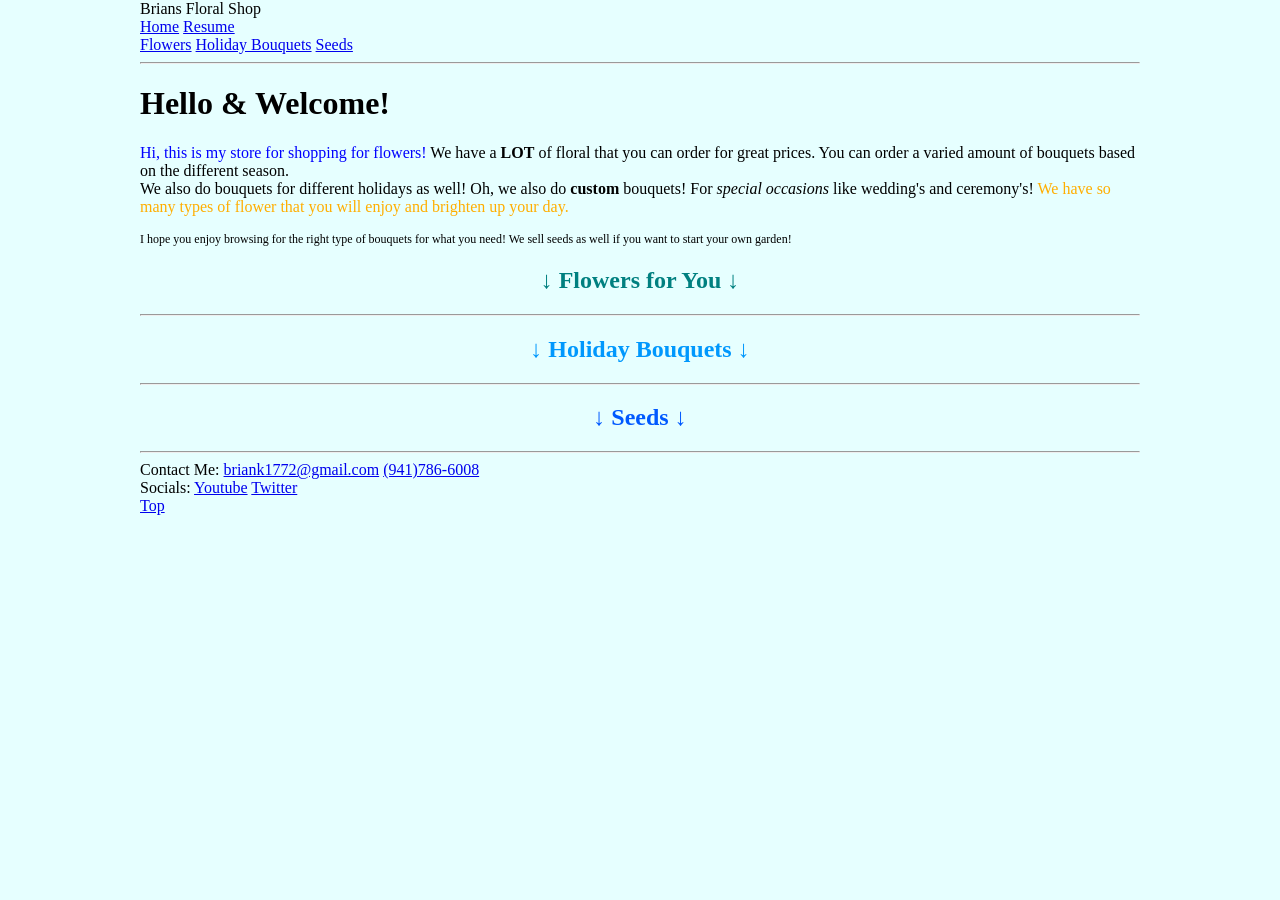
==== BriansFloralShop/index.html @ 78ddac04 "Rename index.html to BriansFloralShop/index.html" ====
<!DOCTYPE HTML>
<html>
<head>
    <Title>Brians Floral Shop</Title>
    <meta charset="utf-8">
    <meta name="author" content="Brian">
    <meta name="description" content="This site is for browsing and buying flowers.">
    <!--Created on 8/17, 2026-->
</head>
<body style="background-color:#e6ffff; max-width: 1000px; margin:auto;">
    <header>Brians Floral Shop</header>
    <nav id="Top">
        <a href="index.htm">Home</a>
        <a href="Resume.htm">Resume</a><br>
        <a href="#Flowers">Flowers</a>
        <a href="#Holiday">Holiday Bouquets</a>
        <a href="#Seeds">Seeds</a>
    </nav>
    <main>
    <hr>
    <h1>Hello & Welcome!</h1>
    <p><span style="color:blue">Hi, this is my store for shopping for flowers!</span> We have a <b>LOT</b> of floral
    that you can order for great prices. You can order a varied amount of bouquets
    based on the different season.<br> We also do bouquets for different holidays as well!
    Oh, we also do <b>custom</b> bouquets! For <em>special occasions</em> like 
    wedding's and ceremony's! <span style="color:rgb(255, 174, 0)">We have so many types of flower that you will enjoy
    and brighten up your day.</span><br></p>
    <p style="font-size:12px">I hope you enjoy browsing for the right type of bouquets for what you need! We sell seeds as well if you want to start your own garden!</p>
    <h2 style="color:#008080; text-align: center" id="Flowers">↓ Flowers for You ↓</h2>
    <hr>
    <h2 style="color:rgb(0, 152, 253); text-align: center" id="Holiday">↓ Holiday Bouquets ↓</h2>
    <hr>
    <h2 style="color:rgb(0, 89, 255); text-align: center" id="Seeds">↓ Seeds ↓</h2>
    </main>
    <hr>
    <footer>
        Contact Me:
        <a href="mailto:briank1772@gmail.com">briank1772@gmail.com</a>
        <a href="tel:9417866008">(941)786-6008</a><br>
        Socials:
        <a href="https://www.youtube.com" target="_blank">Youtube</a>
        <a href="https://x.com/home" target="_blank">Twitter</a><br>
        <a href="#Top">Top</a><br>
    </footer>
</body>
</html>
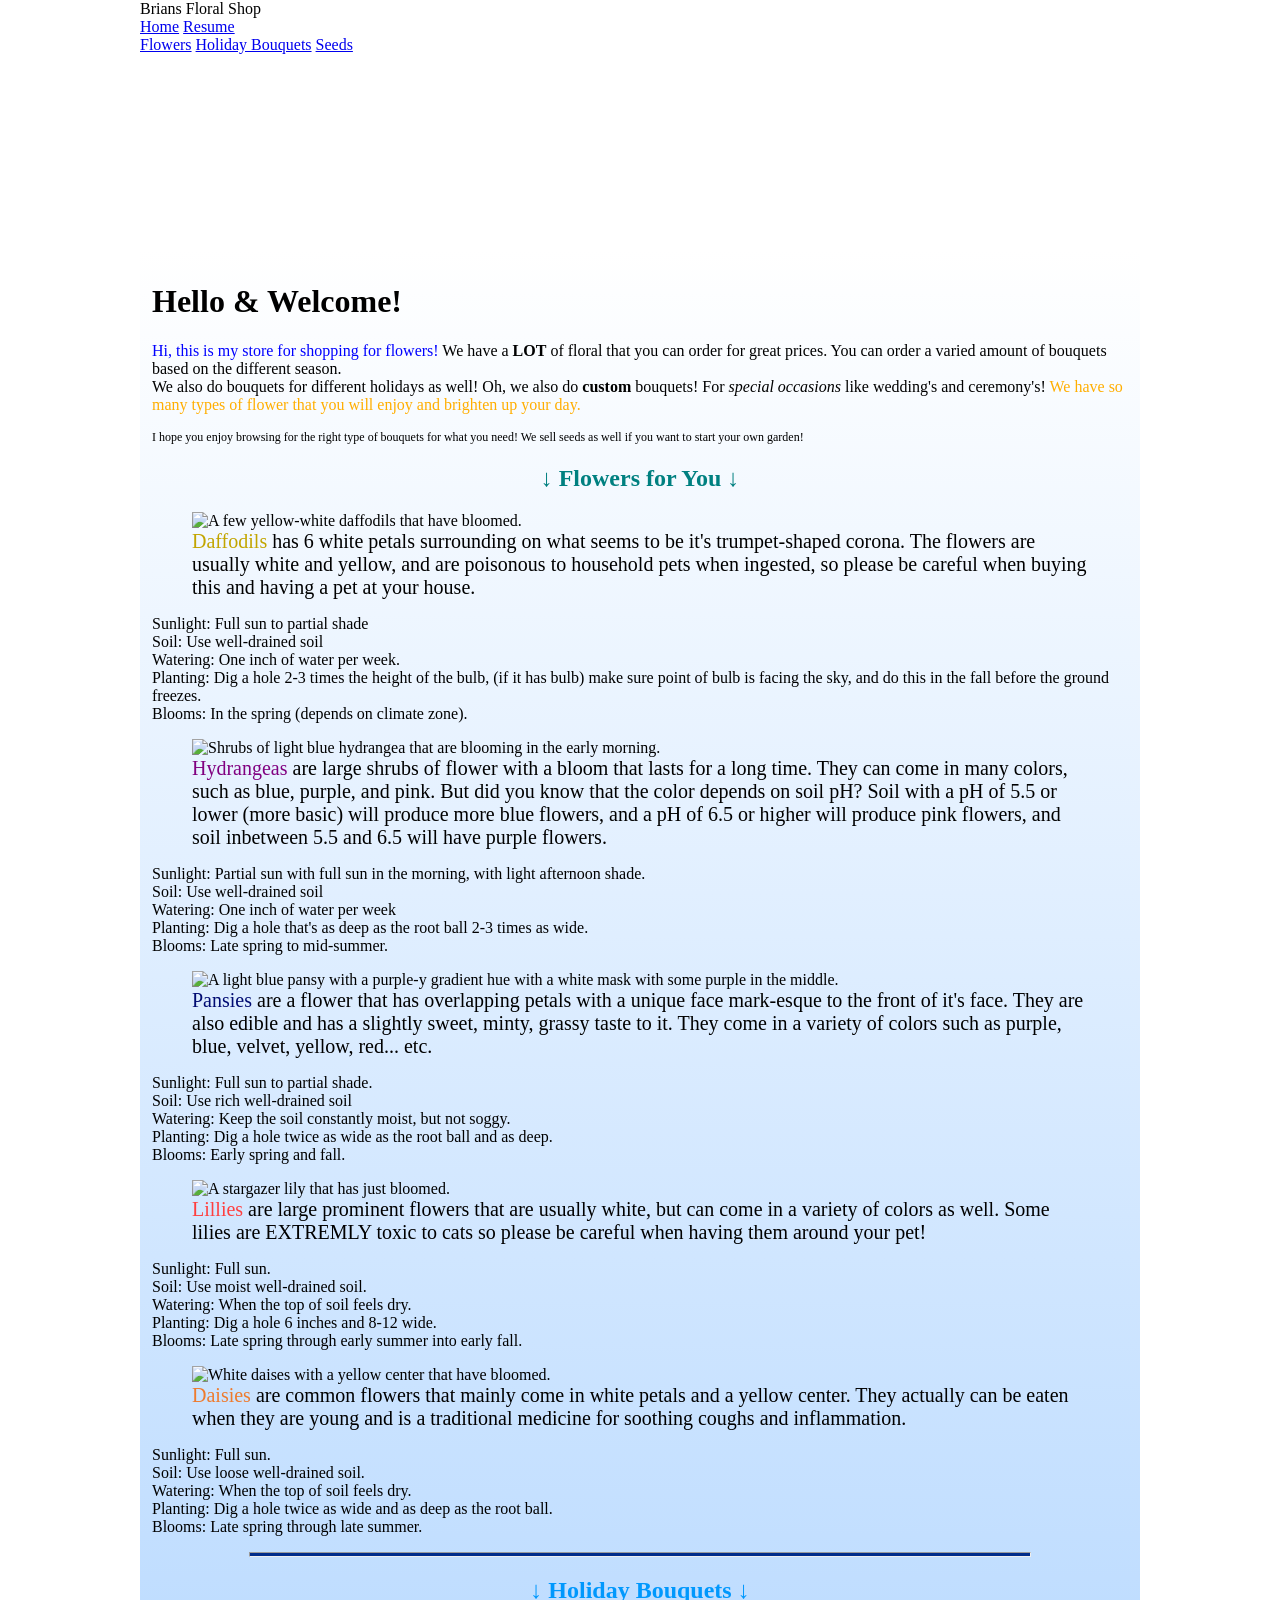
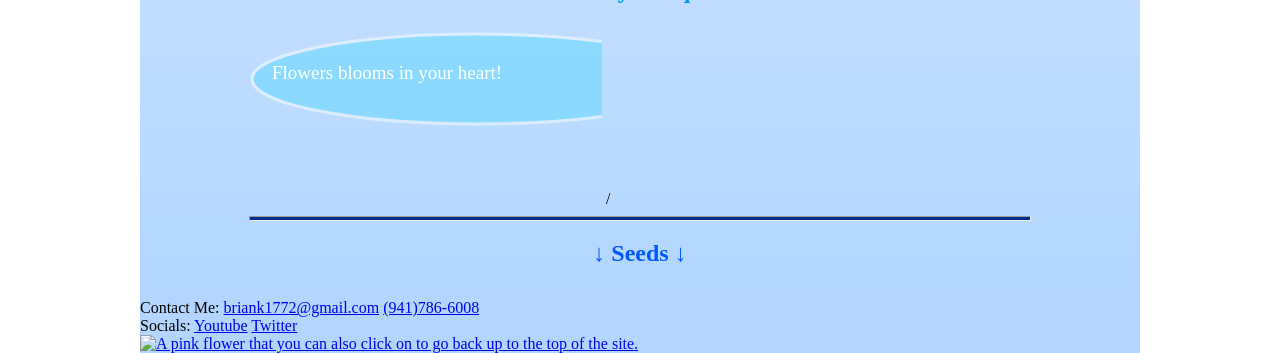
==== commit 2339dfab: "Add files via upload" ====
--- a/BriansFloralShop/index.html
+++ b/BriansFloralShop/index.html
@@ -5,19 +5,19 @@
     <meta charset="utf-8">
     <meta name="author" content="Brian">
     <meta name="description" content="This site is for browsing and buying flowers.">
+    <meta name="viewport" content="width=device-width, initial-scale=1.0">
     <!--Created on 8/17, 2026-->
 </head>
-<body style="background-color:#e6ffff; max-width: 1000px; margin:auto;">
-    <header>Brians Floral Shop</header>
+<body style="background-image:url(images/repeatflower.jpg); max-width: 1000px; margin: auto;">
+    <header style="height:250px; background-image:url(images/banner.jpg)">Brians Floral Shop
     <nav id="Top">
-        <a href="index.htm">Home</a>
-        <a href="Resume.htm">Resume</a><br>
+        <a href="index.html">Home</a>
+        <a href="resume.html">Resume</a><br>
         <a href="#Flowers">Flowers</a>
         <a href="#Holiday">Holiday Bouquets</a>
         <a href="#Seeds">Seeds</a>
-    </nav>
-    <main>
-    <hr>
+    </nav></header>
+    <main style="background-image: linear-gradient(to bottom, rgb(255, 255, 255) 0%, #b2d6ff 100%); padding: 12px">
     <h1>Hello & Welcome!</h1>
     <p><span style="color:blue">Hi, this is my store for shopping for flowers!</span> We have a <b>LOT</b> of floral
     that you can order for great prices. You can order a varied amount of bouquets
@@ -27,20 +27,77 @@
     and brighten up your day.</span><br></p>
     <p style="font-size:12px">I hope you enjoy browsing for the right type of bouquets for what you need! We sell seeds as well if you want to start your own garden!</p>
     <h2 style="color:#008080; text-align: center" id="Flowers">↓ Flowers for You ↓</h2>
-    <hr>
+    <figure><img src="images/daffodil4.jpg" alt="A few yellow-white daffodils that have bloomed."><figcaption style="font-size: 20px;"><span style="color: rgb(194, 165, 0)">Daffodils</span> has 6 white petals surrounding
+        on what seems to be it's trumpet-shaped corona. The flowers are usually white and yellow, and are poisonous
+        to household pets when ingested, so please be careful when buying this and having a pet at your house.<br>
+    </figcaption> </figure>
+    <p>Sunlight: Full sun to partial shade<br>
+    Soil: Use well-drained soil<br>
+    Watering: One inch of water per week.<br>
+    Planting: Dig a hole 2-3 times the height of the bulb, (if it has bulb) make sure point of bulb is facing the sky, and do this in the fall before the ground freezes.<br>
+    Blooms: In the spring (depends on climate zone).
+    </p>
+    <figure><img src="images/hydragea.jpg" alt="Shrubs of light blue hydrangea that are blooming in the early morning."><figcaption style="font-size: 20px;"><span style="color:purple">Hydrangeas</span> are large shrubs of flower with a bloom that lasts for a long time. They
+        can come in many colors, such as blue, purple, and pink. But did you know that the color depends on soil pH? Soil with a pH of 5.5 or lower (more basic) will produce
+        more blue flowers, and a pH of 6.5 or higher will produce pink flowers, and soil inbetween 5.5 and 6.5 will have purple flowers.
+    </figcaption></figure>
+    <p>Sunlight: Partial sun with full sun in the morning, with light afternoon shade.<br>
+    Soil: Use well-drained soil<br>
+    Watering: One inch of water per week<br>
+    Planting: Dig a hole that's as deep as the root ball 2-3 times as wide.<br>
+    Blooms: Late spring to mid-summer.
+    </p>
+    <figure><img src="images/pansies.jpg" alt="A light blue pansy with a purple-y gradient hue with a white mask with some purple in the middle."><figcaption style="font-size: 20px;"><span style="color:rgb(0, 11, 114)">Pansies</span> are a flower that has overlapping petals with a unique face mark-esque
+        to the front of it's face. They are also edible and has a slightly sweet, minty, grassy taste to it. They come in a variety of colors such as purple, blue, velvet,
+        yellow, red... etc.
+    </figcaption></figure>
+    <p>Sunlight: Full sun to partial shade.<br>
+    Soil: Use rich well-drained soil<br>
+    Watering: Keep the soil constantly moist, but not soggy.<br>
+    Planting: Dig a hole twice as wide as the root ball and as deep.<br>
+    Blooms: Early spring and fall.
+    </p>
+    <figure><img src="images/stargazerlily.jpg" alt="A stargazer lily that has just bloomed."><figcaption style="font-size: 20px;"><span style="color:rgb(255, 63, 63)">Lillies</span> are large prominent flowers that are usually white, but can come in a variety of colors
+        as well. Some lilies are EXTREMLY toxic to cats so please be careful when having them around your pet!
+    </figcaption></figure>
+    <p>Sunlight: Full sun.<br>
+    Soil: Use moist well-drained soil.<br>
+    Watering: When the top of soil feels dry.<br>
+    Planting: Dig a hole 6 inches and 8-12 wide.<br>
+    Blooms: Late spring through early summer into early fall.
+    </p>
+    <figure><img src="images/shastadaisy.jpg" alt="White daises with a yellow center that have bloomed."><figcaption style="font-size: 20px;"><span style="color:rgb(238, 123, 46)">Daisies</span> are common flowers that mainly come in white petals and a yellow center. They actually
+        can be eaten when they are young and is a traditional medicine for soothing coughs and inflammation.
+    </figcaption></figure>
+    <p>Sunlight: Full sun.<br>
+    Soil: Use loose well-drained soil.<br>
+    Watering: When the top of soil feels dry.<br>
+    Planting: Dig a hole twice as wide and as deep as the root ball.<br>
+    Blooms: Late spring through late summer.
+    </p>
+    <hr style="width:80%; height:3px; background-color:rgb(0, 44, 138)">
     <h2 style="color:rgb(0, 152, 253); text-align: center" id="Holiday">↓ Holiday Bouquets ↓</h2>
-    <hr>
+    <svg width="450" height="180">
+    <rect x="100" y="10" rx="500" ry="300" width="450" height="90" style="fill:rgb(93, 217, 255); stroke:rgb(255, 255, 255); stroke-width:3; opacity:0.5" />
+    <text x="120" y="55" font-size="19" fill="white">Flowers blooms in your heart!
+    <!--This is hard to use.-->
+    <!--I still need to do bouquet's and seeds but I am running out of time and I want to upload the site now. I will do these later-->
+    </text>
+    </svg>
+    /
+    <hr style="width:80%; height:3px; background-color:rgb(0, 44, 138)">
     <h2 style="color:rgb(0, 89, 255); text-align: center" id="Seeds">↓ Seeds ↓</h2>
     </main>
-    <hr>
-    <footer>
+    <footer style="background-color:#b2d6ff">
         Contact Me:
         <a href="mailto:briank1772@gmail.com">briank1772@gmail.com</a>
         <a href="tel:9417866008">(941)786-6008</a><br>
         Socials:
         <a href="https://www.youtube.com" target="_blank">Youtube</a>
         <a href="https://x.com/home" target="_blank">Twitter</a><br>
-        <a href="#Top">Top</a><br>
+        <a href="#Top">
+            <img src="images/pinkflower.gif" alt="A pink flower that you can also click on to go back up to the top of the site.">
+        </a><br>
     </footer>
 </body>
-</html>
+</html>
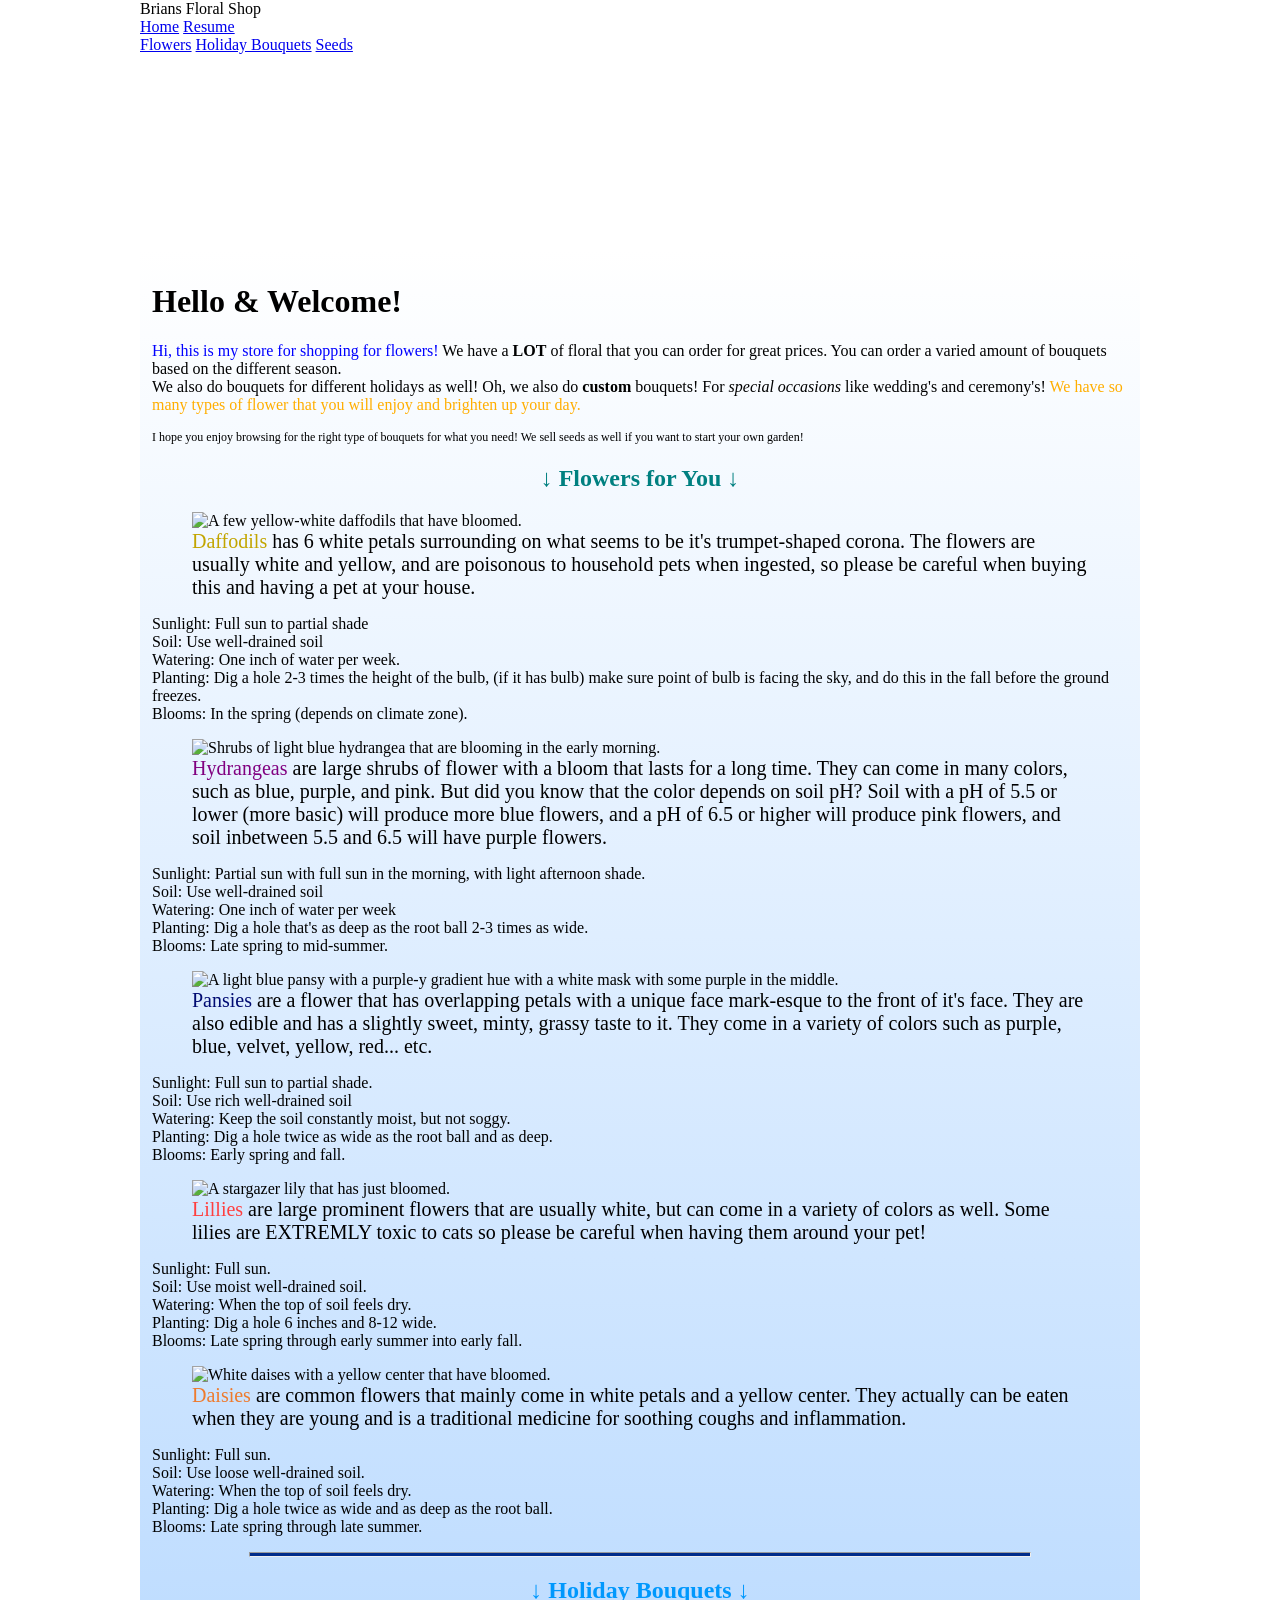
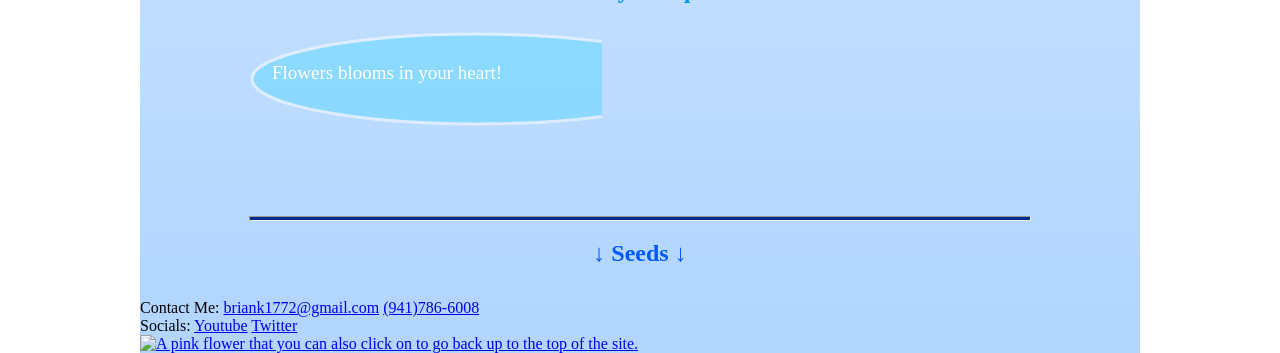
==== commit be752277: "Add files via upload" ====
--- a/BriansFloralShop/index.html
+++ b/BriansFloralShop/index.html
@@ -84,7 +84,6 @@
     <!--I still need to do bouquet's and seeds but I am running out of time and I want to upload the site now. I will do these later-->
     </text>
     </svg>
-    /
     <hr style="width:80%; height:3px; background-color:rgb(0, 44, 138)">
     <h2 style="color:rgb(0, 89, 255); text-align: center" id="Seeds">↓ Seeds ↓</h2>
     </main>
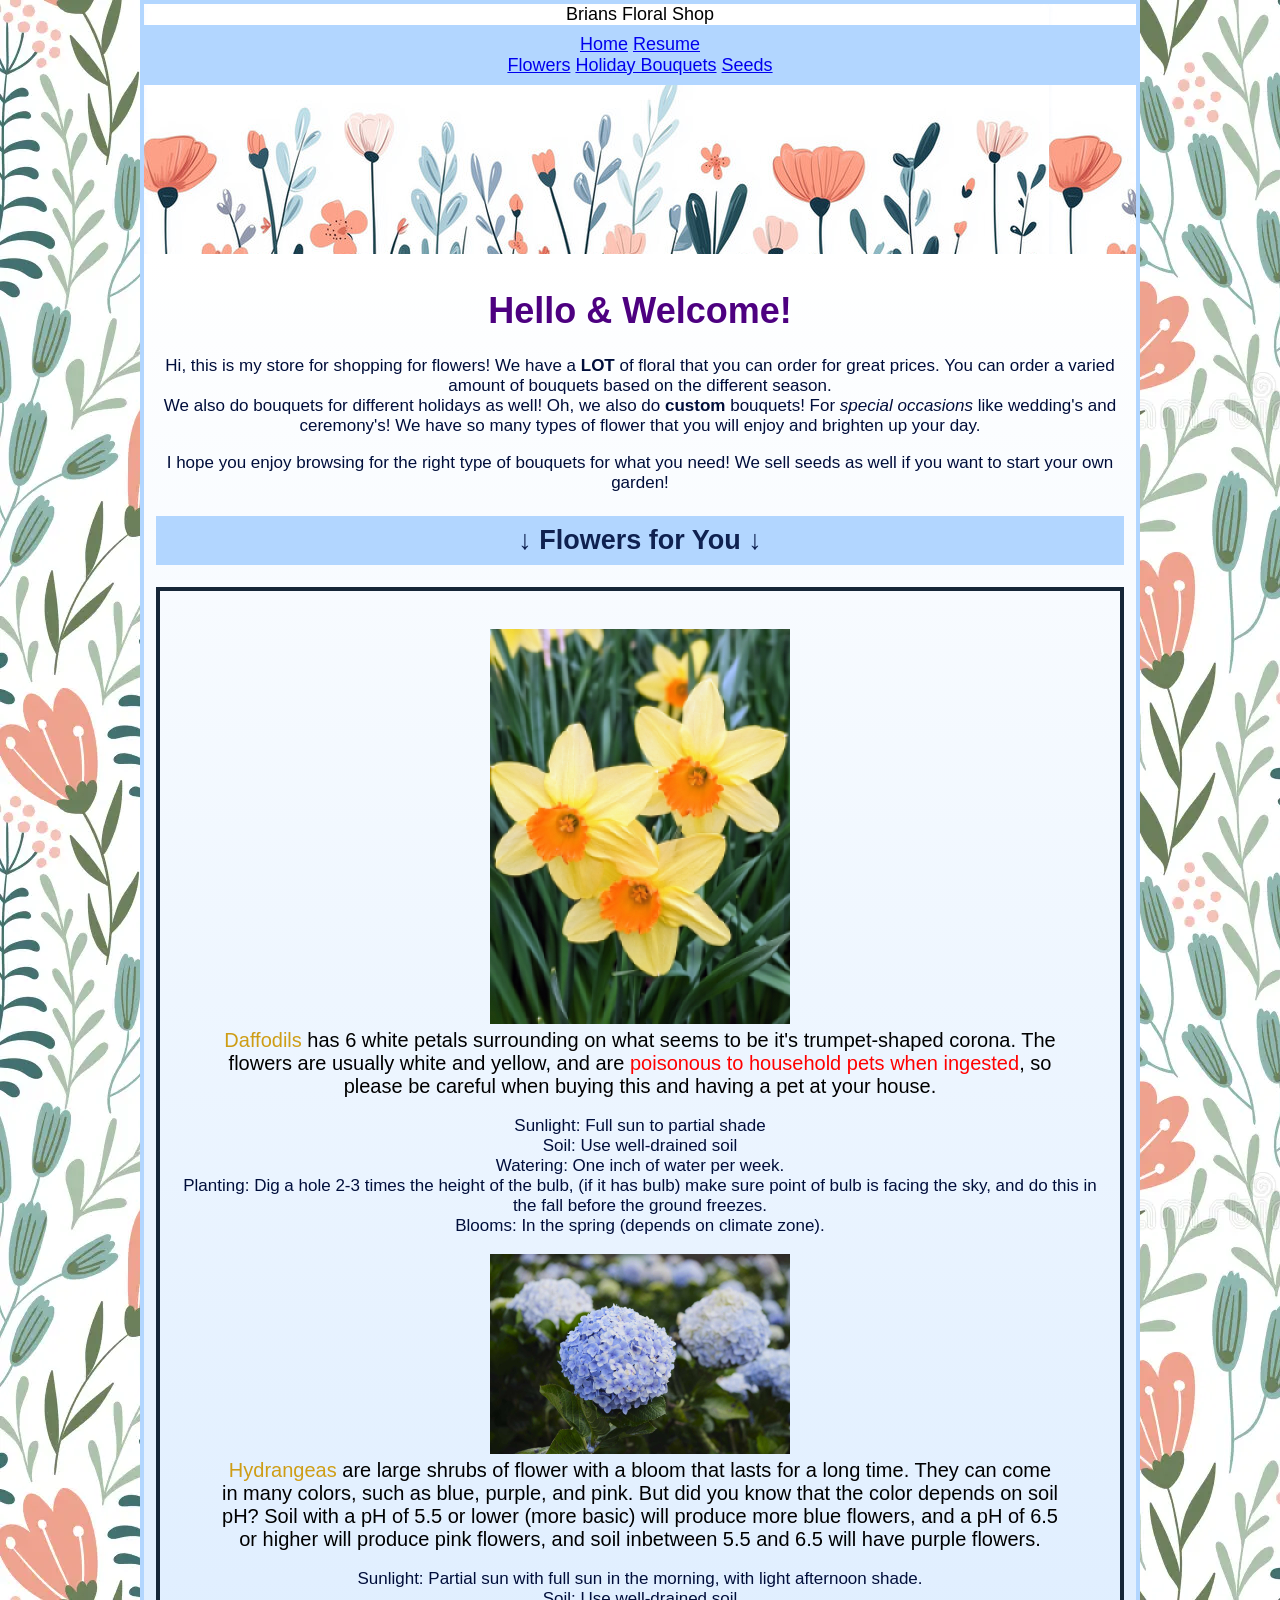
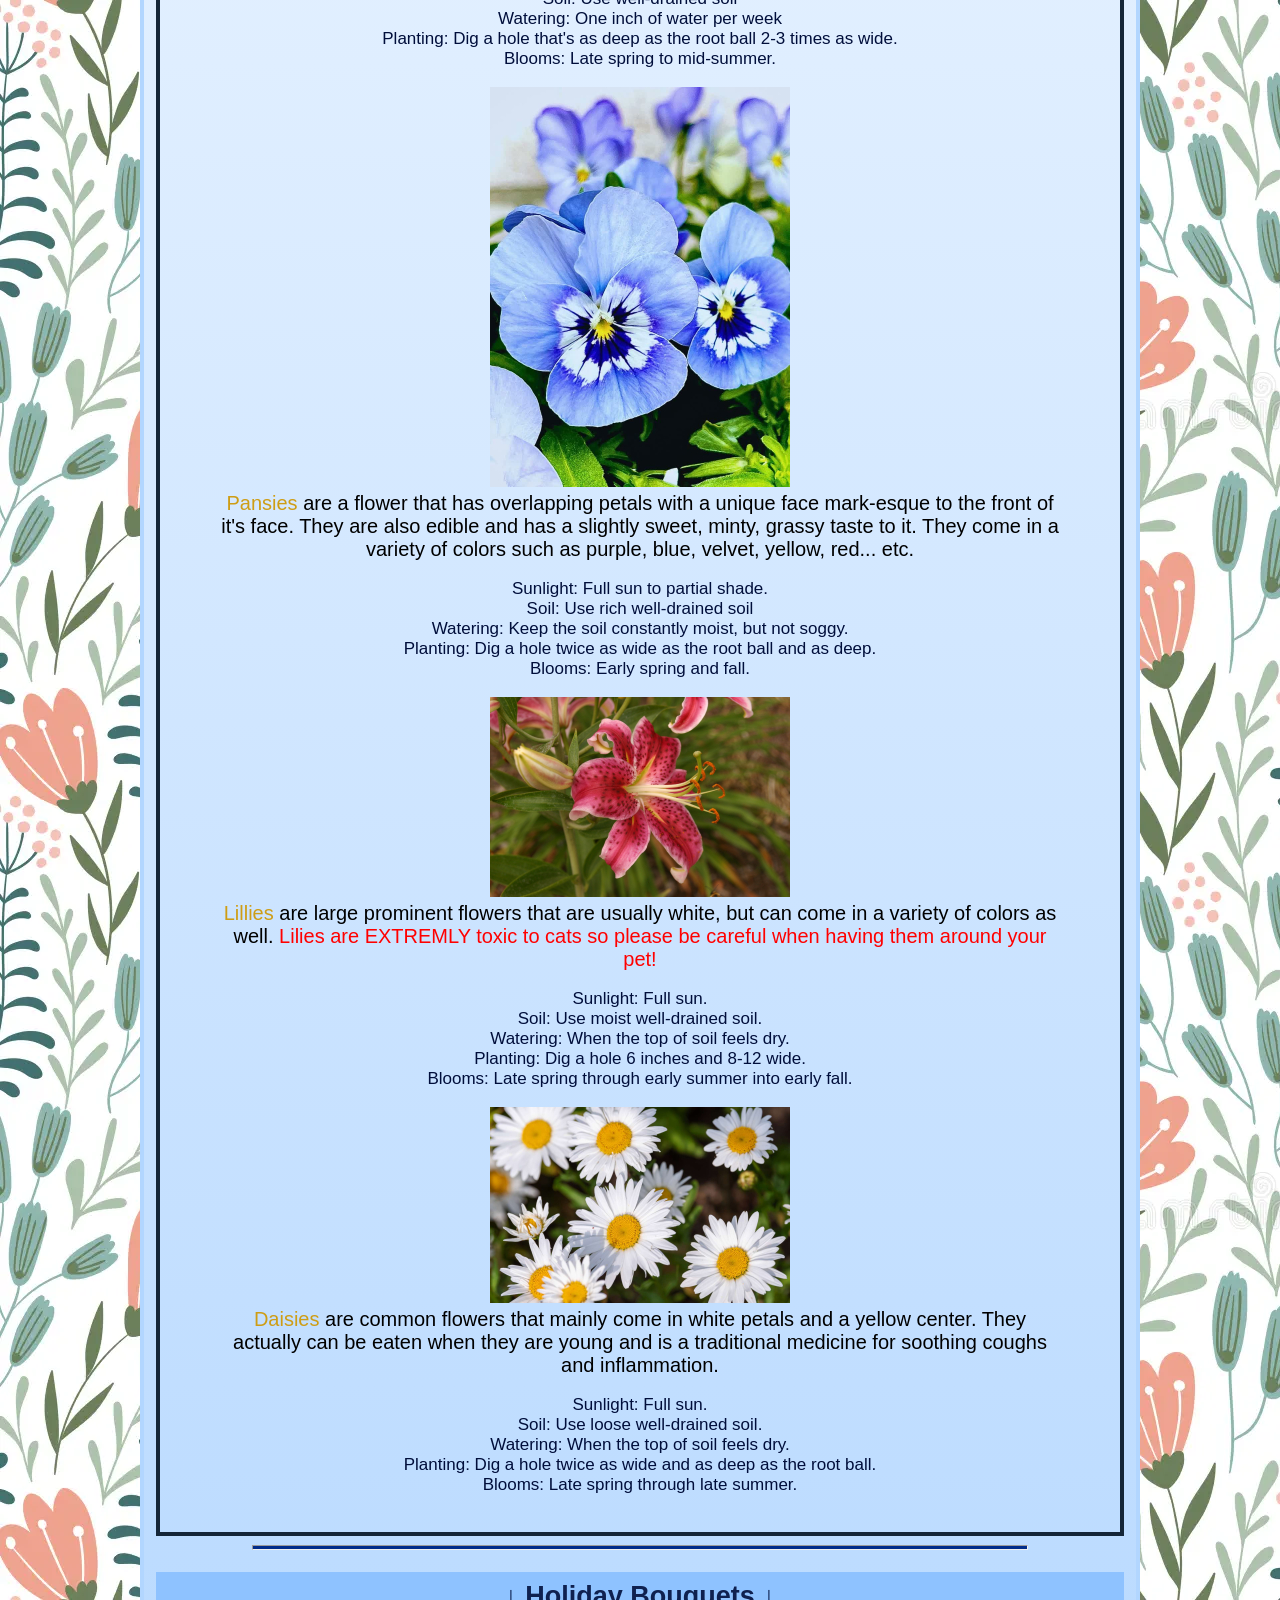
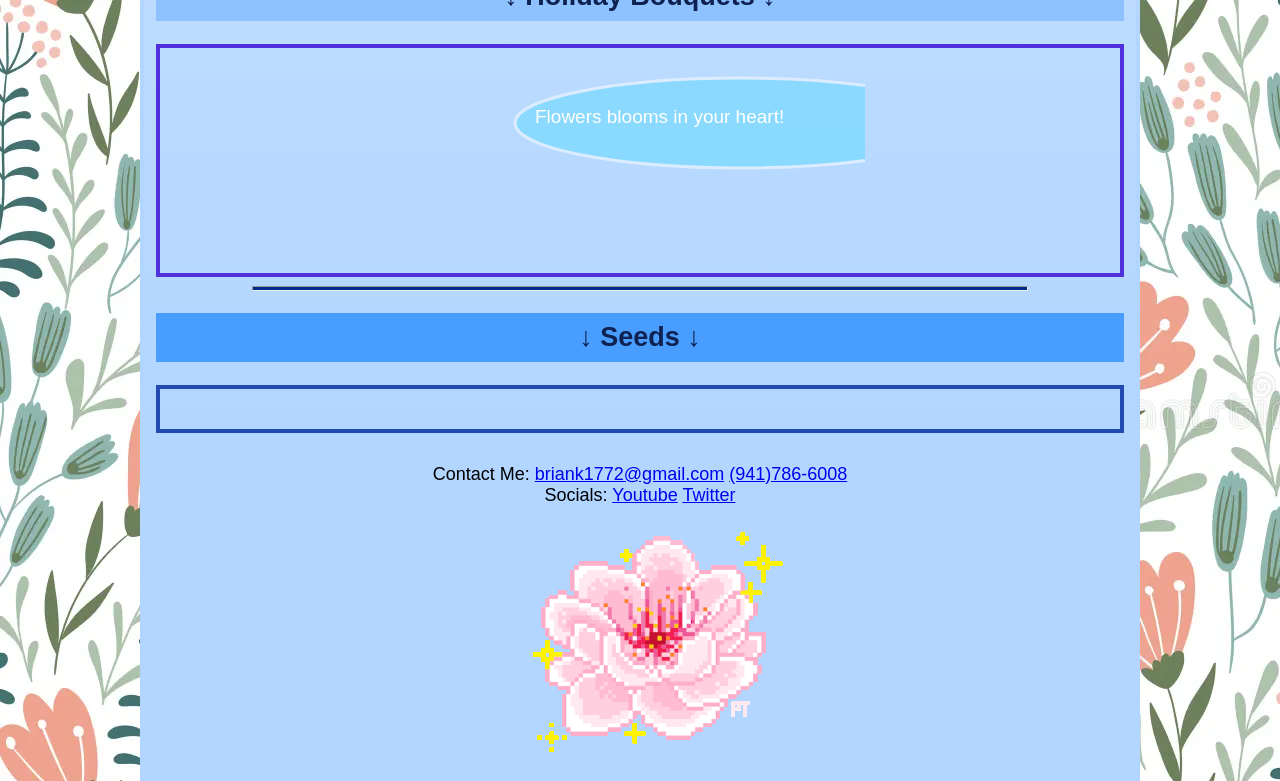
==== commit e09c87a7: "Add files via upload" ====
--- a/BriansFloralShop/index.html
+++ b/BriansFloralShop/index.html
@@ -1,15 +1,41 @@
 <!DOCTYPE HTML>
 <html>
 <head>
+    <div id="whole">
     <Title>Brians Floral Shop</Title>
     <meta charset="utf-8">
     <meta name="author" content="Brian">
     <meta name="description" content="This site is for browsing and buying flowers.">
     <meta name="viewport" content="width=device-width, initial-scale=1.0">
+    <style>
+        body {max-width: 1000px; margin: auto; background-image:url(images/repeatflower.jpg); font-family: Century Gothic, sans-serif; font-size: 18px}
+        header {height:250px; background-image:url(images/banner.jpg); text-align: center}
+        main {background-image: linear-gradient(to bottom, rgb(255, 255, 255) 0%, #b2d6ff 100%); padding: 12px}
+        h1 {color:#4d0080}
+        p {color:rgb(0, 14, 59); font-size: 17px;}
+        h2 {color:#0f2150; text-align: center}
+        figcaption {font-size: 20px;}
+        span {color:rgb(206, 157, 21)}
+        hr {width:80%; height:3px; background-color:rgb(0, 44, 138)}
+        footer {background-color:#b2d6ff}
+        nav {background-color:#b2d6ff; text-align: center; padding: 10px}
+        .Flowers {border: 4px solid #152638; padding: 20px}
+        .Holiday {border: 4px solid #4f30db; padding: 20px}
+        .Seeds {border: 4px solid #224ab1; padding: 20px}
+        .poisonous {color:rgb(255, 0, 0)}
+        #Whole {border: 4px solid #b2d6ff; padding: 0px; text-align: center}
+        #Social {text-align: center; padding: 15px}
+        #Top {background-color: #b2d6ff; padding: 9px;}
+        #Flowers {background-color: #b2d6ff; padding: 9px;}
+        #Holiday {background-color: #8ec2ff; padding: 9px;}
+        #Seeds {background-color: #489dff; padding: 9px;}
+    </style>
+    <!--maybe there is too many borders-->
     <!--Created on 8/17, 2026-->
 </head>
-<body style="background-image:url(images/repeatflower.jpg); max-width: 1000px; margin: auto;">
-    <header style="height:250px; background-image:url(images/banner.jpg)">Brians Floral Shop
+<body>
+    <div id="Whole">
+    <header> Brians Floral Shop
     <nav id="Top">
         <a href="index.html">Home</a>
         <a href="resume.html">Resume</a><br>
@@ -17,19 +43,22 @@
         <a href="#Holiday">Holiday Bouquets</a>
         <a href="#Seeds">Seeds</a>
     </nav></header>
-    <main style="background-image: linear-gradient(to bottom, rgb(255, 255, 255) 0%, #b2d6ff 100%); padding: 12px">
+
+    <main>
     <h1>Hello & Welcome!</h1>
-    <p><span style="color:blue">Hi, this is my store for shopping for flowers!</span> We have a <b>LOT</b> of floral
+    <p>Hi, this is my store for shopping for flowers! We have a <b>LOT</b> of floral
     that you can order for great prices. You can order a varied amount of bouquets
     based on the different season.<br> We also do bouquets for different holidays as well!
     Oh, we also do <b>custom</b> bouquets! For <em>special occasions</em> like 
-    wedding's and ceremony's! <span style="color:rgb(255, 174, 0)">We have so many types of flower that you will enjoy
-    and brighten up your day.</span><br></p>
-    <p style="font-size:12px">I hope you enjoy browsing for the right type of bouquets for what you need! We sell seeds as well if you want to start your own garden!</p>
-    <h2 style="color:#008080; text-align: center" id="Flowers">↓ Flowers for You ↓</h2>
-    <figure><img src="images/daffodil4.jpg" alt="A few yellow-white daffodils that have bloomed."><figcaption style="font-size: 20px;"><span style="color: rgb(194, 165, 0)">Daffodils</span> has 6 white petals surrounding
-        on what seems to be it's trumpet-shaped corona. The flowers are usually white and yellow, and are poisonous
-        to household pets when ingested, so please be careful when buying this and having a pet at your house.<br>
+    wedding's and ceremony's! We have so many types of flower that you will enjoy
+    and brighten up your day.<br></p>
+    <p>I hope you enjoy browsing for the right type of bouquets for what you need! We sell seeds as well if you want to start your own garden!</p>
+
+    <h2 id="Flowers">↓ Flowers for You ↓</h2>
+    <div class="Flowers">
+    <figure><img src="images/daffodil4.jpg" alt="A few yellow-white daffodils that have bloomed."><figcaption><span>Daffodils</span> has 6 white petals surrounding
+        on what seems to be it's trumpet-shaped corona. The flowers are usually white and yellow, and are <span class="poisonous">poisonous
+        to household pets when ingested</span>, so please be careful when buying this and having a pet at your house.<br>
     </figcaption> </figure>
     <p>Sunlight: Full sun to partial shade<br>
     Soil: Use well-drained soil<br>
@@ -37,7 +66,7 @@
     Planting: Dig a hole 2-3 times the height of the bulb, (if it has bulb) make sure point of bulb is facing the sky, and do this in the fall before the ground freezes.<br>
     Blooms: In the spring (depends on climate zone).
     </p>
-    <figure><img src="images/hydragea.jpg" alt="Shrubs of light blue hydrangea that are blooming in the early morning."><figcaption style="font-size: 20px;"><span style="color:purple">Hydrangeas</span> are large shrubs of flower with a bloom that lasts for a long time. They
+    <figure><img src="images/hydragea.jpg" alt="Shrubs of light blue hydrangea that are blooming in the early morning."><figcaption><span>Hydrangeas</span> are large shrubs of flower with a bloom that lasts for a long time. They
         can come in many colors, such as blue, purple, and pink. But did you know that the color depends on soil pH? Soil with a pH of 5.5 or lower (more basic) will produce
         more blue flowers, and a pH of 6.5 or higher will produce pink flowers, and soil inbetween 5.5 and 6.5 will have purple flowers.
     </figcaption></figure>
@@ -47,7 +76,7 @@
     Planting: Dig a hole that's as deep as the root ball 2-3 times as wide.<br>
     Blooms: Late spring to mid-summer.
     </p>
-    <figure><img src="images/pansies.jpg" alt="A light blue pansy with a purple-y gradient hue with a white mask with some purple in the middle."><figcaption style="font-size: 20px;"><span style="color:rgb(0, 11, 114)">Pansies</span> are a flower that has overlapping petals with a unique face mark-esque
+    <figure><img src="images/pansies.jpg" alt="A light blue pansy with a purple-y gradient hue with a white mask with some purple in the middle."><figcaption><span>Pansies</span> are a flower that has overlapping petals with a unique face mark-esque
         to the front of it's face. They are also edible and has a slightly sweet, minty, grassy taste to it. They come in a variety of colors such as purple, blue, velvet,
         yellow, red... etc.
     </figcaption></figure>
@@ -57,8 +86,8 @@
     Planting: Dig a hole twice as wide as the root ball and as deep.<br>
     Blooms: Early spring and fall.
     </p>
-    <figure><img src="images/stargazerlily.jpg" alt="A stargazer lily that has just bloomed."><figcaption style="font-size: 20px;"><span style="color:rgb(255, 63, 63)">Lillies</span> are large prominent flowers that are usually white, but can come in a variety of colors
-        as well. Some lilies are EXTREMLY toxic to cats so please be careful when having them around your pet!
+    <figure><img src="images/stargazerlily.jpg" alt="A stargazer lily that has just bloomed."><figcaption><span>Lillies</span> are large prominent flowers that are usually white, but can come in a variety of colors
+        as well. <span class="poisonous">Lilies are EXTREMLY toxic to cats so please be careful when having them around your pet!</span>
     </figcaption></figure>
     <p>Sunlight: Full sun.<br>
     Soil: Use moist well-drained soil.<br>
@@ -66,7 +95,7 @@
     Planting: Dig a hole 6 inches and 8-12 wide.<br>
     Blooms: Late spring through early summer into early fall.
     </p>
-    <figure><img src="images/shastadaisy.jpg" alt="White daises with a yellow center that have bloomed."><figcaption style="font-size: 20px;"><span style="color:rgb(238, 123, 46)">Daisies</span> are common flowers that mainly come in white petals and a yellow center. They actually
+    <figure><img src="images/shastadaisy.jpg" alt="White daises with a yellow center that have bloomed."><figcaption><span>Daisies</span> are common flowers that mainly come in white petals and a yellow center. They actually
         can be eaten when they are young and is a traditional medicine for soothing coughs and inflammation.
     </figcaption></figure>
     <p>Sunlight: Full sun.<br>
@@ -75,19 +104,31 @@
     Planting: Dig a hole twice as wide and as deep as the root ball.<br>
     Blooms: Late spring through late summer.
     </p>
-    <hr style="width:80%; height:3px; background-color:rgb(0, 44, 138)">
-    <h2 style="color:rgb(0, 152, 253); text-align: center" id="Holiday">↓ Holiday Bouquets ↓</h2>
+    </div> <!--Close Flowers-->
+
+    <hr>
+
+    <h2 id="Holiday">↓ Holiday Bouquets ↓</h2>
+    <div class="Holiday">
     <svg width="450" height="180">
-    <rect x="100" y="10" rx="500" ry="300" width="450" height="90" style="fill:rgb(93, 217, 255); stroke:rgb(255, 255, 255); stroke-width:3; opacity:0.5" />
+    <rect x="100" y="10" rx="500" ry="300" width="450" height="90" style="fill:rgb(93, 217, 255); stroke:rgb(255, 255, 255); stroke-width: 3; opacity:0.5" />
     <text x="120" y="55" font-size="19" fill="white">Flowers blooms in your heart!
     <!--This is hard to use.-->
     <!--I still need to do bouquet's and seeds but I am running out of time and I want to upload the site now. I will do these later-->
     </text>
     </svg>
-    <hr style="width:80%; height:3px; background-color:rgb(0, 44, 138)">
-    <h2 style="color:rgb(0, 89, 255); text-align: center" id="Seeds">↓ Seeds ↓</h2>
+    </div> <!--Close Holiday-->
+
+    <hr>
+
+    <h2 id="Seeds">↓ Seeds ↓</h2>
+    <div class="Seeds">
+    </div> <!--Close Seeds-->
+    </div> <!--Light blue border around page, close Whole-->
     </main>
-    <footer style="background-color:#b2d6ff">
+
+    <footer>
+        <div id="Social">
         Contact Me:
         <a href="mailto:briank1772@gmail.com">briank1772@gmail.com</a>
         <a href="tel:9417866008">(941)786-6008</a><br>
@@ -97,6 +138,7 @@
         <a href="#Top">
             <img src="images/pinkflower.gif" alt="A pink flower that you can also click on to go back up to the top of the site.">
         </a><br>
+        </div> <!--Close Social-->
     </footer>
 </body>
 </html>
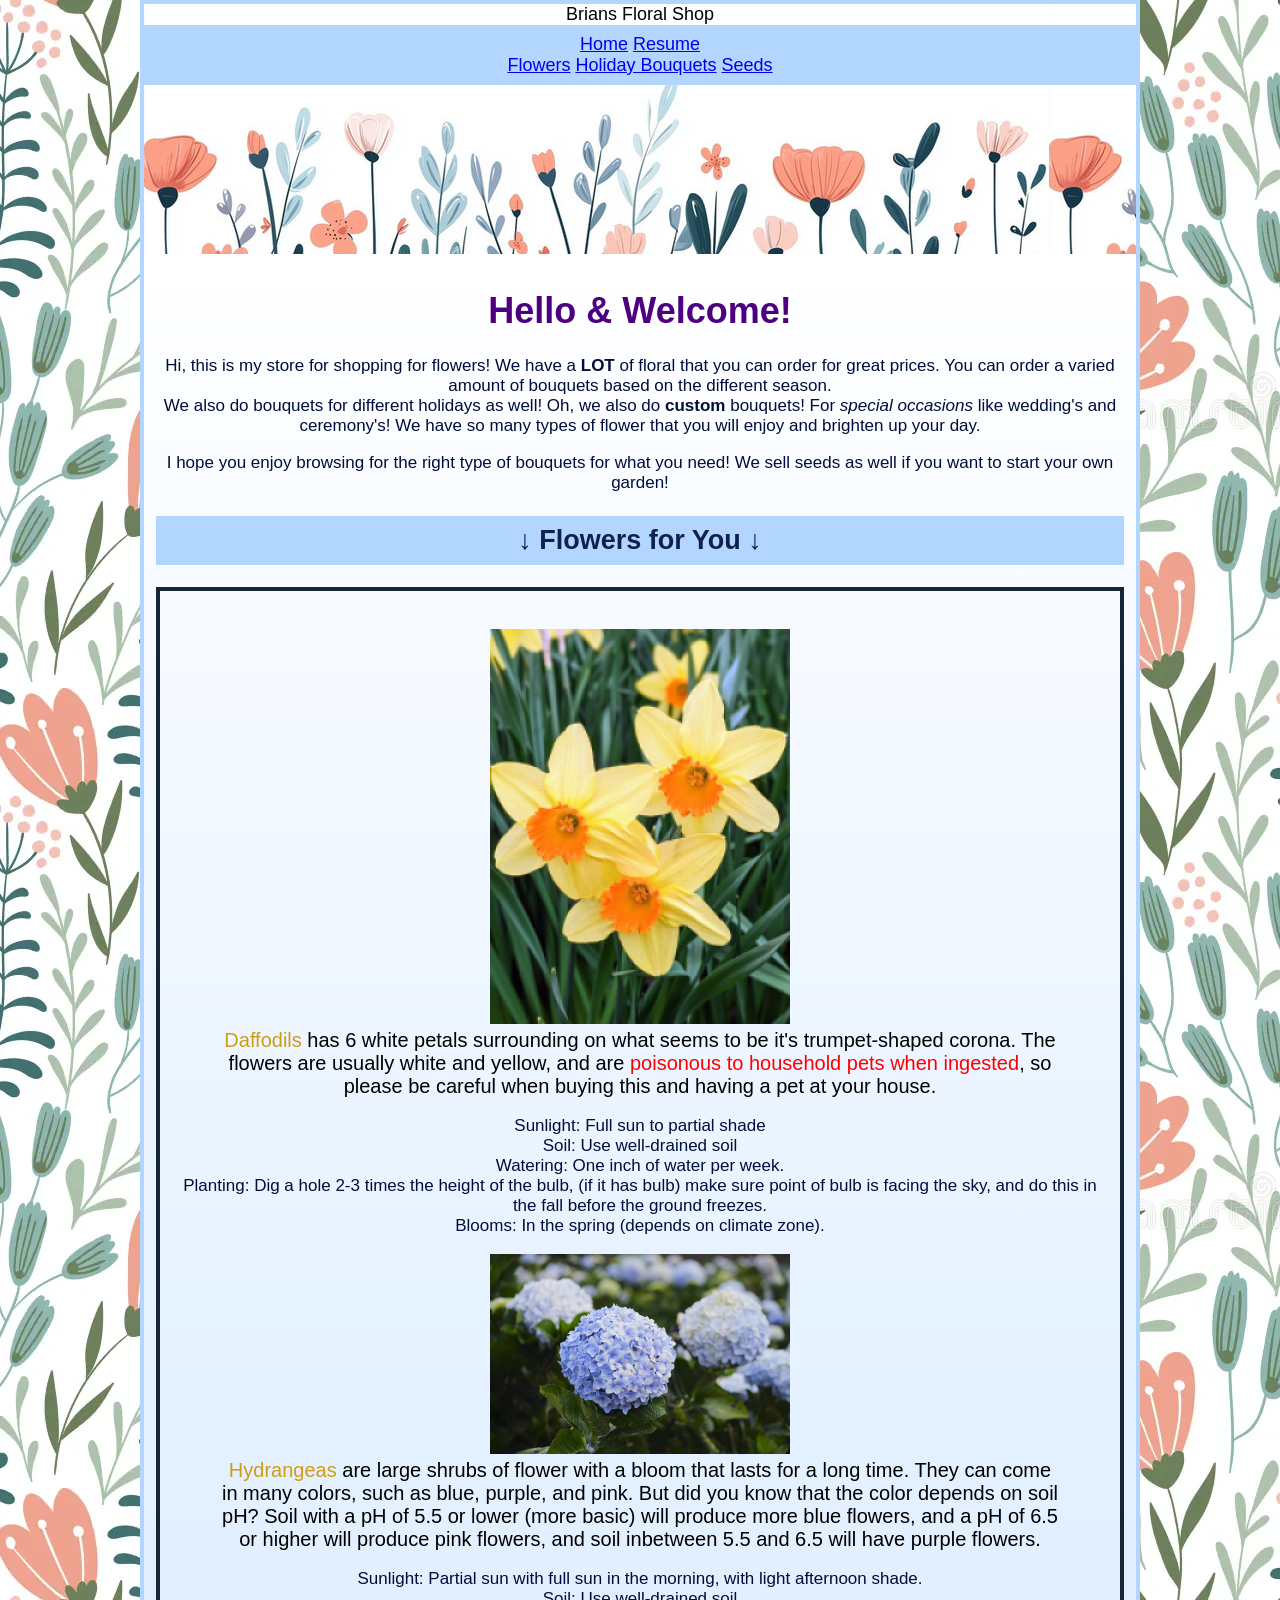
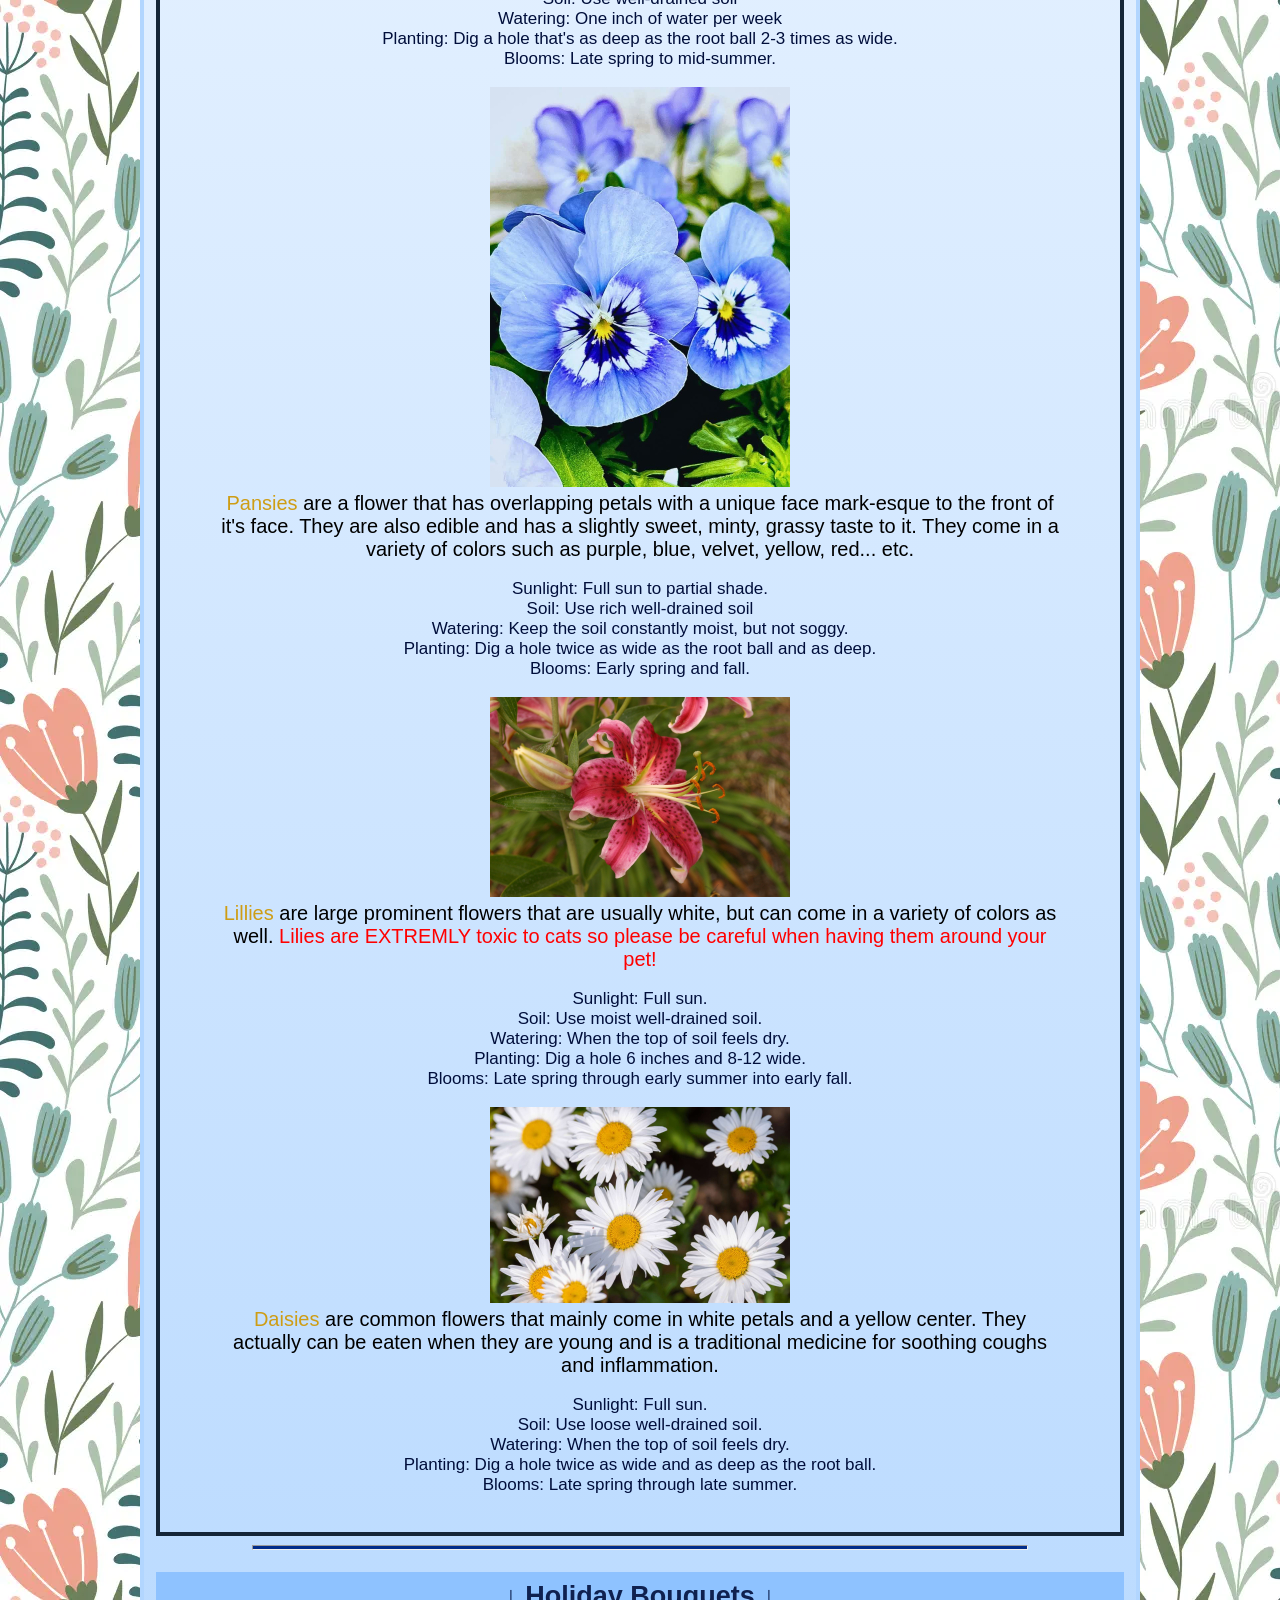
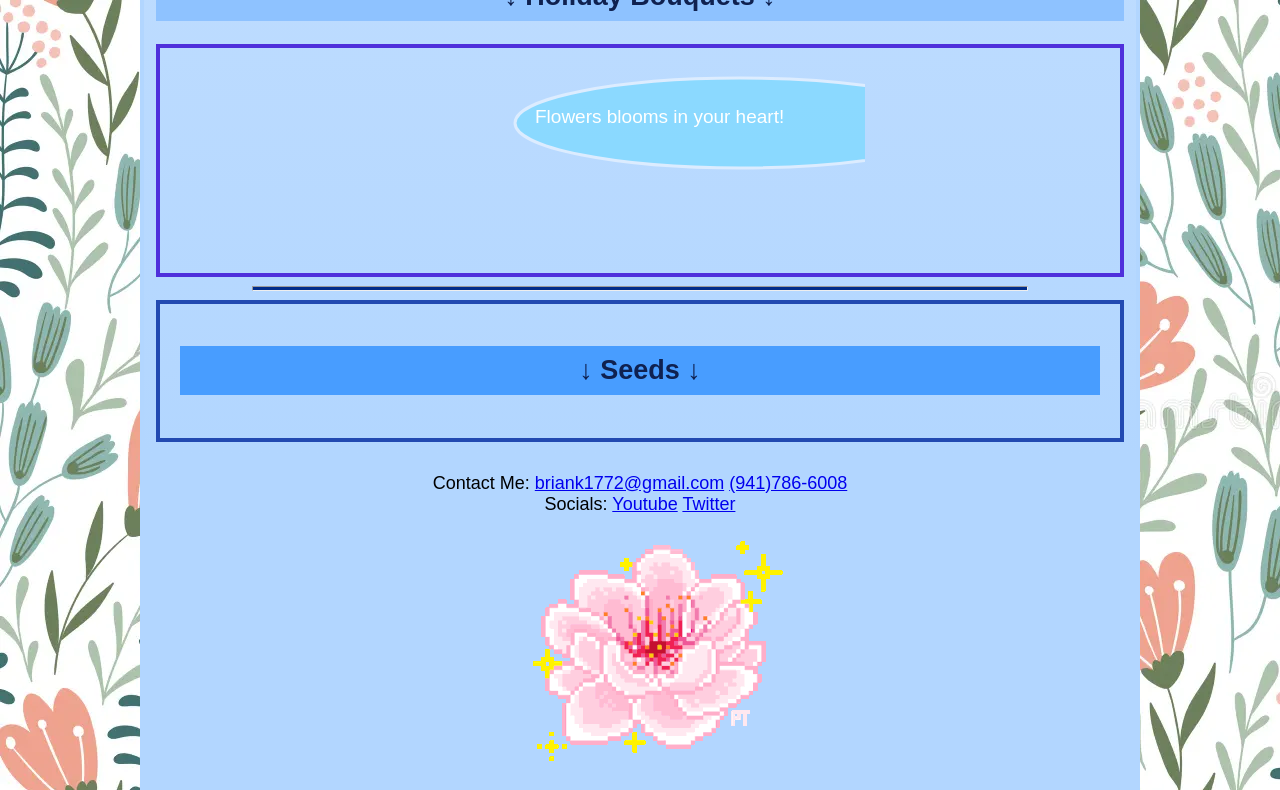
==== commit 40c830b4: "Add files via upload" ====
--- a/BriansFloralShop/index.html
+++ b/BriansFloralShop/index.html
@@ -32,8 +32,8 @@
     </style>
     <!--maybe there is too many borders-->
     <!--Created on 8/17, 2026-->
-</head>
-<body>
+ </head>
+ <body>
     <div id="Whole">
     <header> Brians Floral Shop
     <nav id="Top">
@@ -121,9 +121,10 @@
 
     <hr>
 
+    <div class="Seeds">
     <h2 id="Seeds">↓ Seeds ↓</h2>
-    <div class="Seeds">
     </div> <!--Close Seeds-->
+    
     </div> <!--Light blue border around page, close Whole-->
     </main>
 
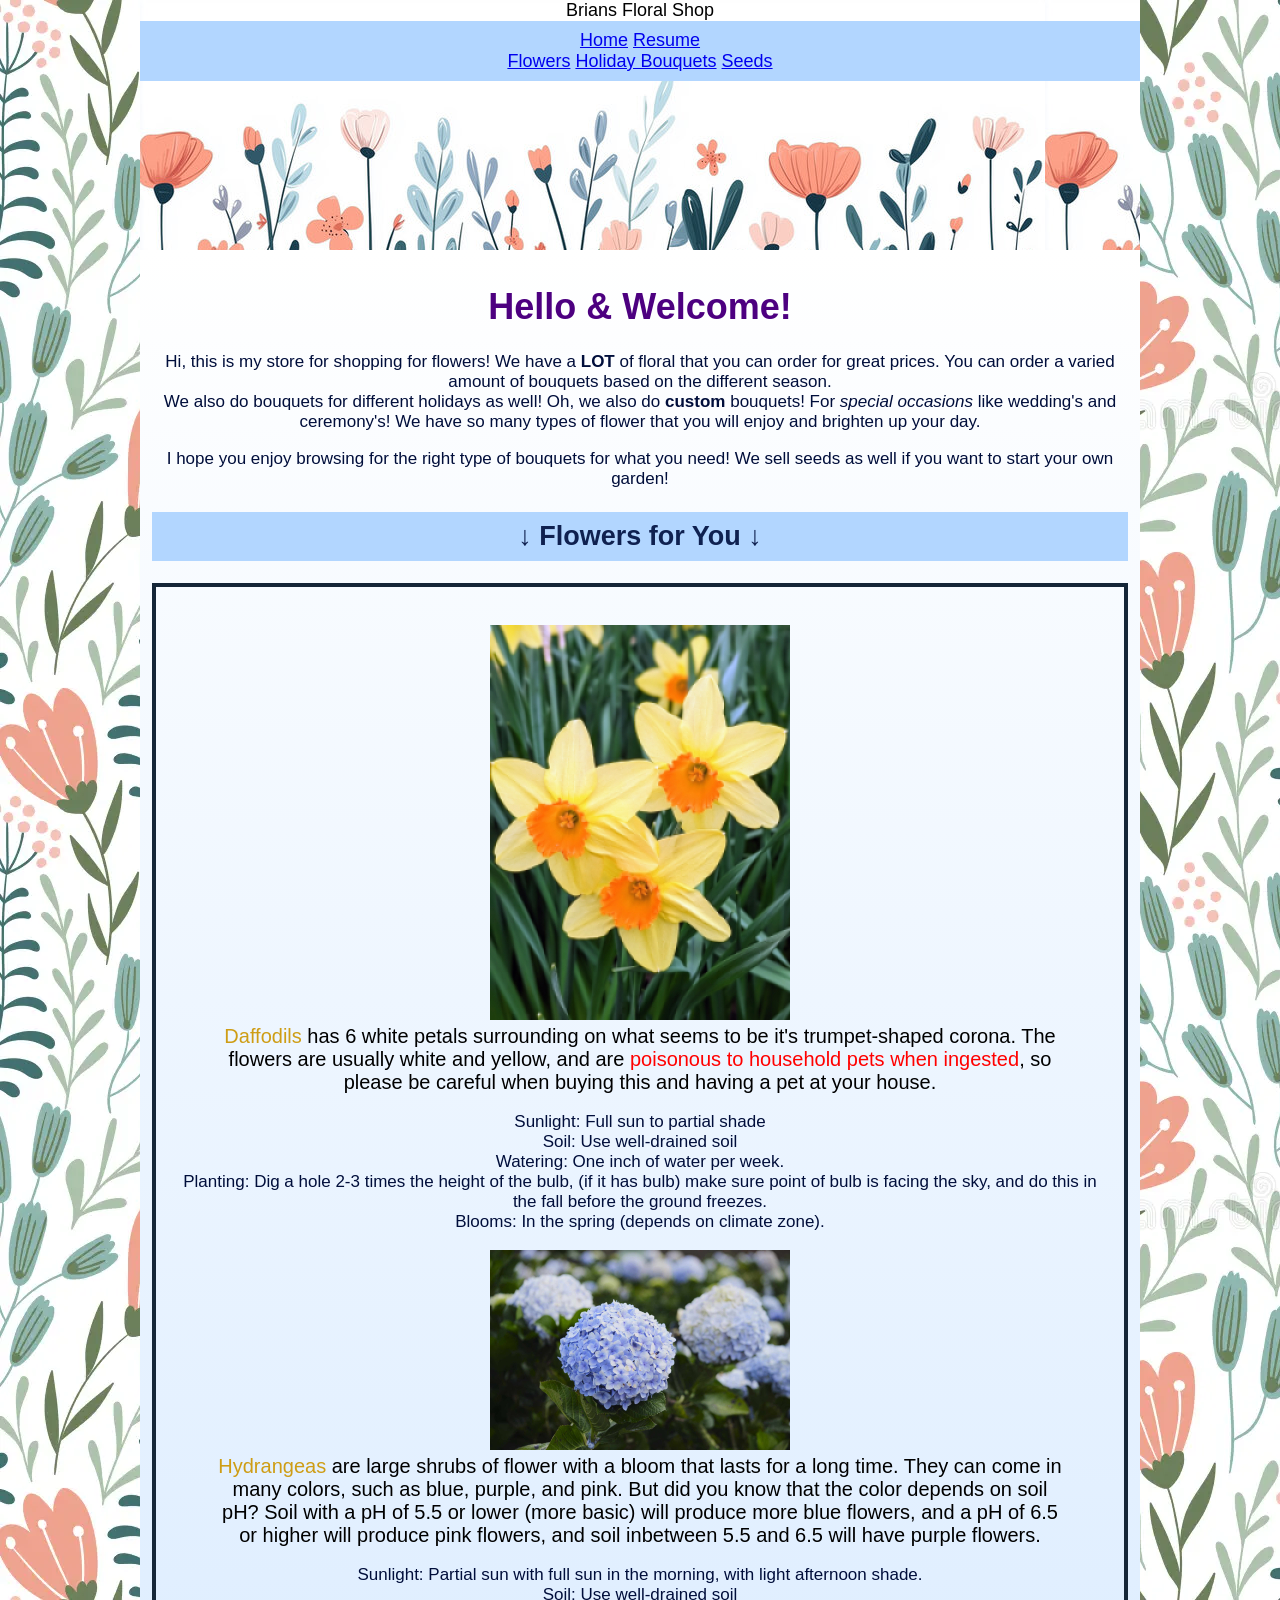
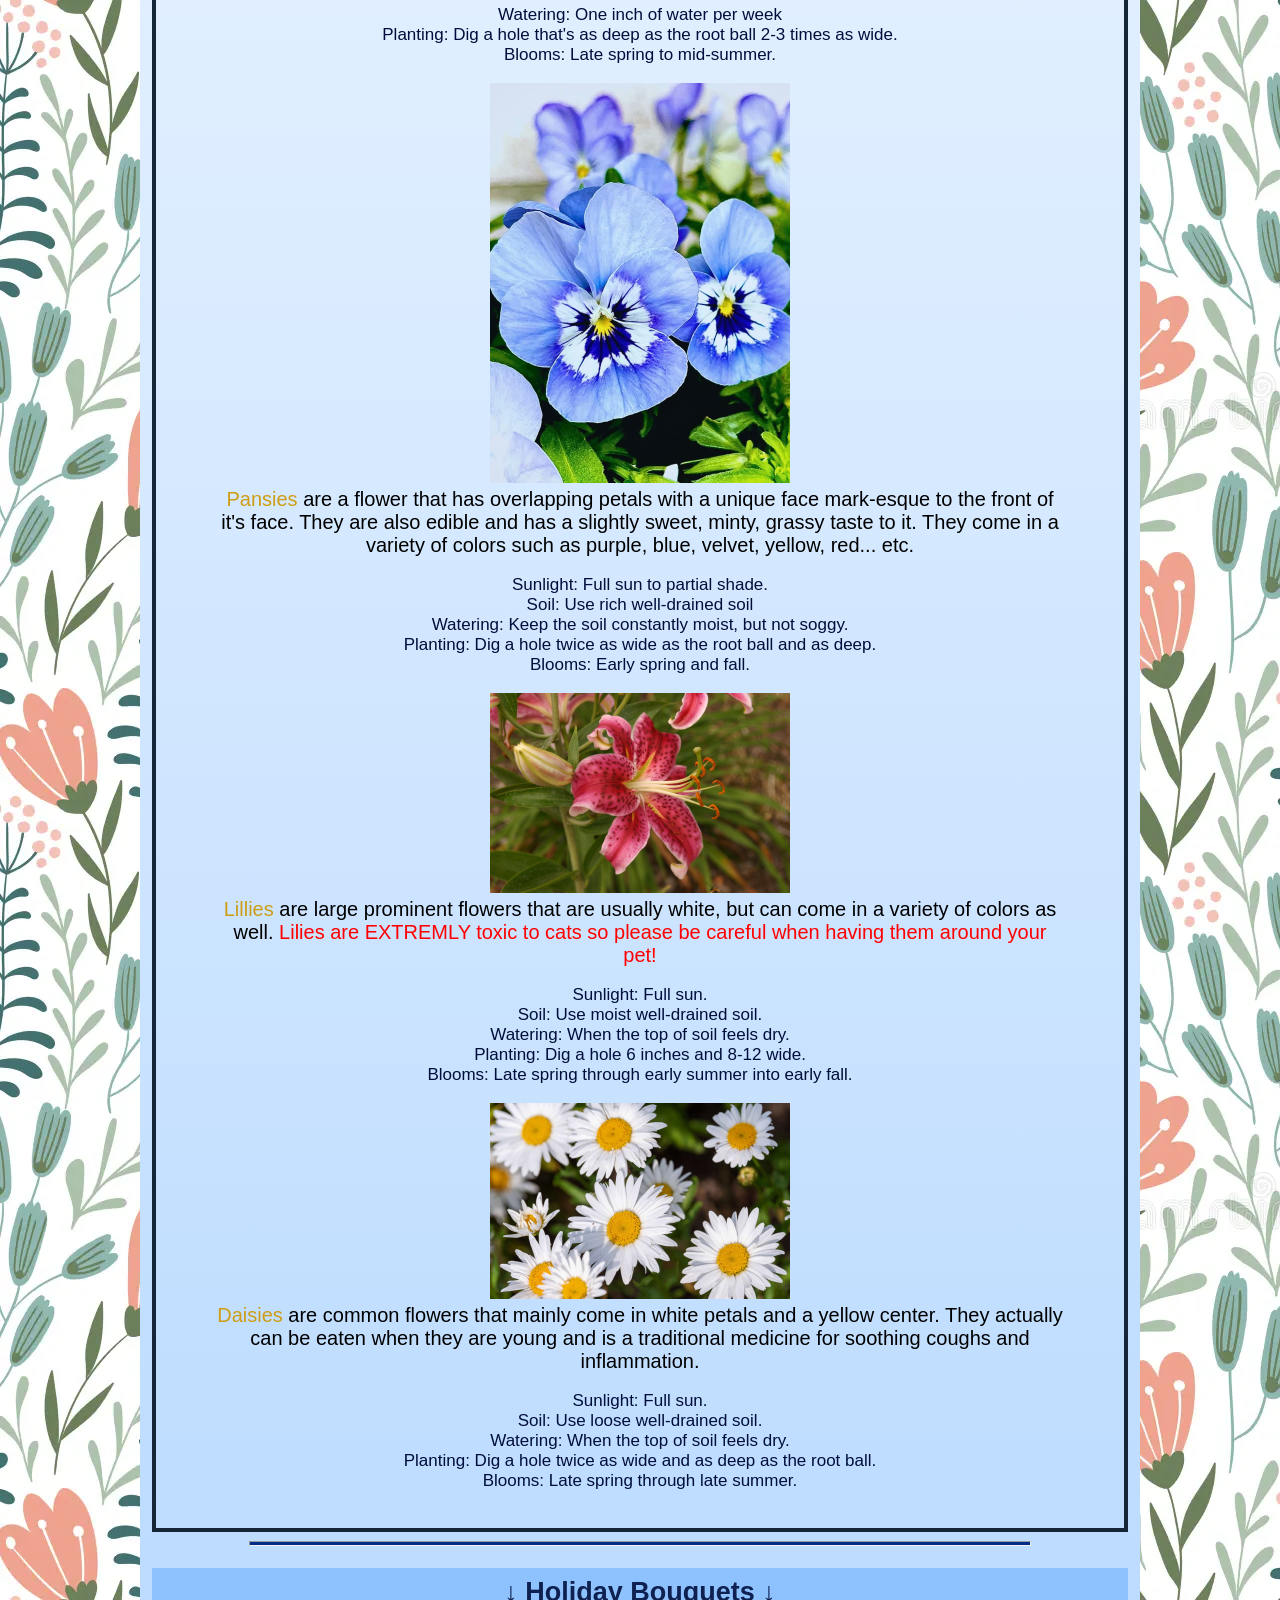
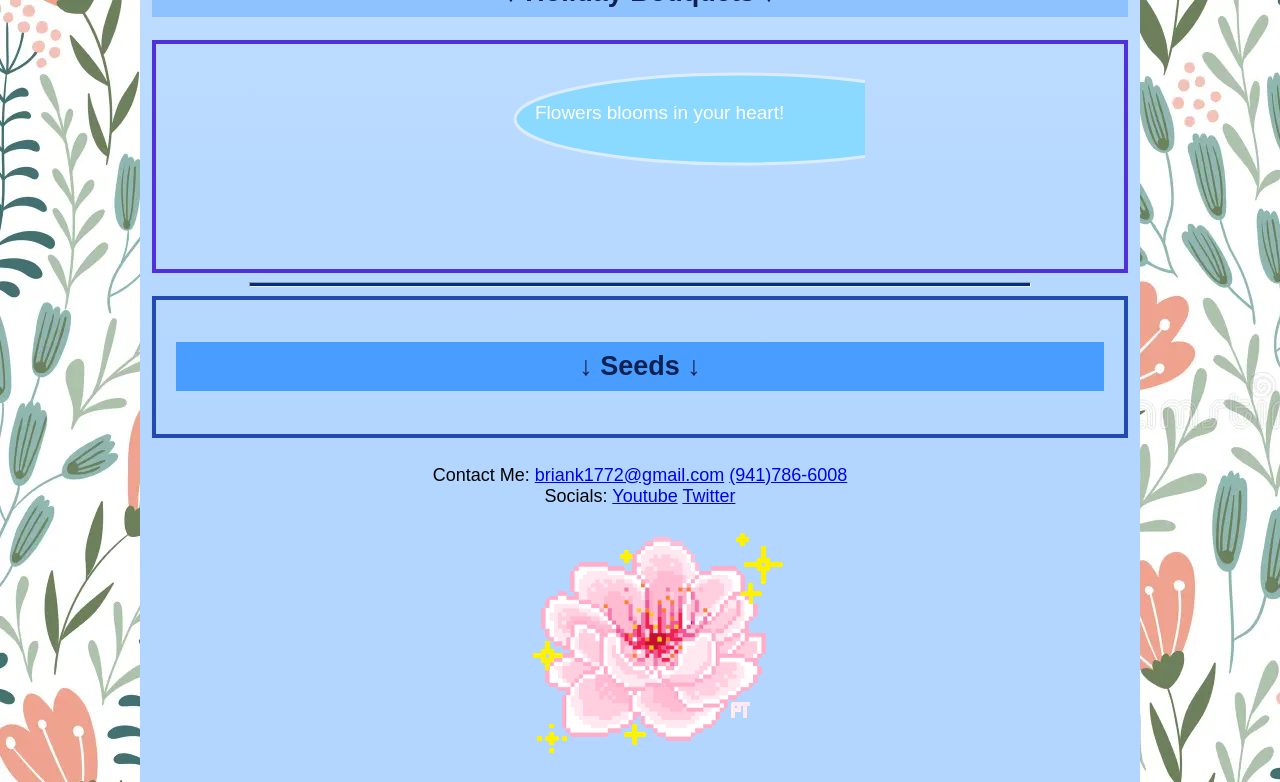
==== commit d0a1e0ca: "Add files via upload" ====
--- a/BriansFloralShop/index.html
+++ b/BriansFloralShop/index.html
@@ -8,7 +8,7 @@
     <meta name="description" content="This site is for browsing and buying flowers.">
     <meta name="viewport" content="width=device-width, initial-scale=1.0">
     <style>
-        body {max-width: 1000px; margin: auto; background-image:url(images/repeatflower.jpg); font-family: Century Gothic, sans-serif; font-size: 18px}
+        body {max-width: 1000px; margin: auto; background-image:url(images/repeatflower.jpg); font-family: Century Gothic, sans-serif; font-size: 18px; text-align:center}
         header {height:250px; background-image:url(images/banner.jpg); text-align: center}
         main {background-image: linear-gradient(to bottom, rgb(255, 255, 255) 0%, #b2d6ff 100%); padding: 12px}
         h1 {color:#4d0080}
@@ -34,7 +34,6 @@
     <!--Created on 8/17, 2026-->
  </head>
  <body>
-    <div id="Whole">
     <header> Brians Floral Shop
     <nav id="Top">
         <a href="index.html">Home</a>
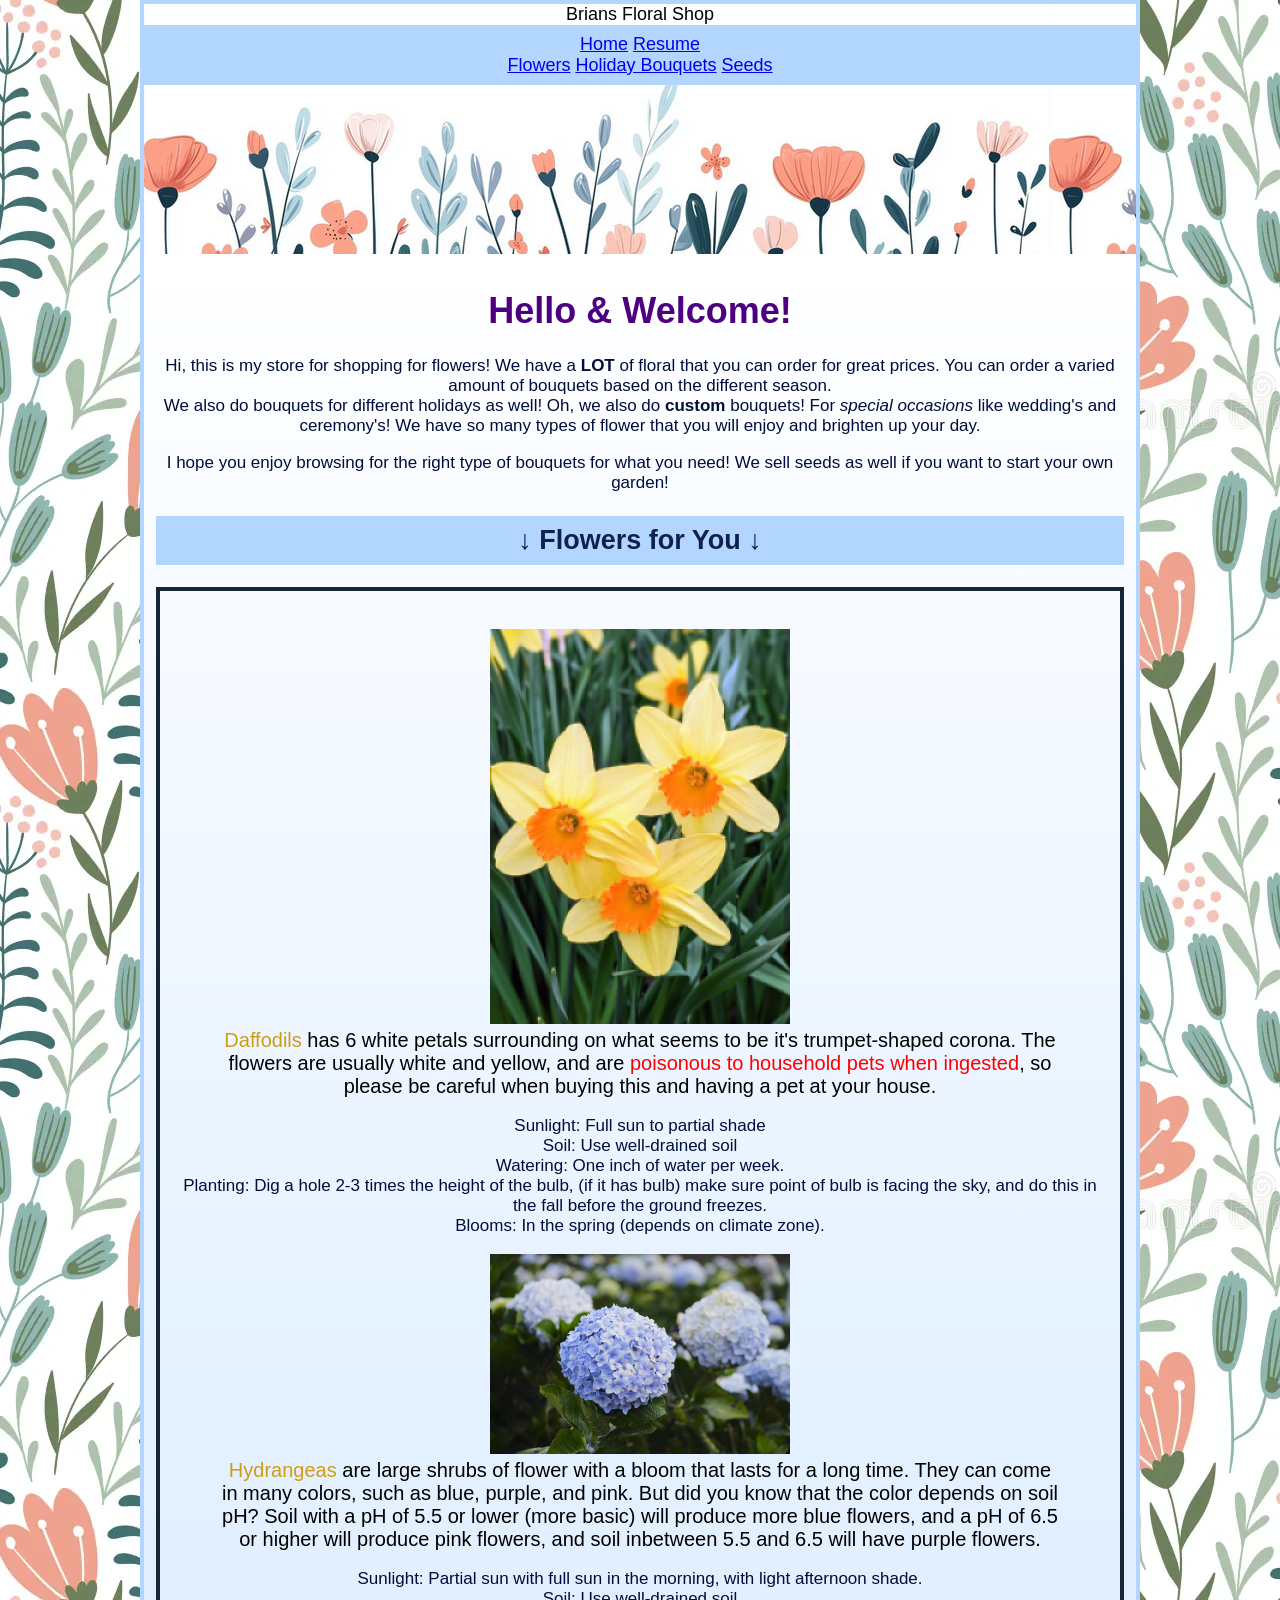
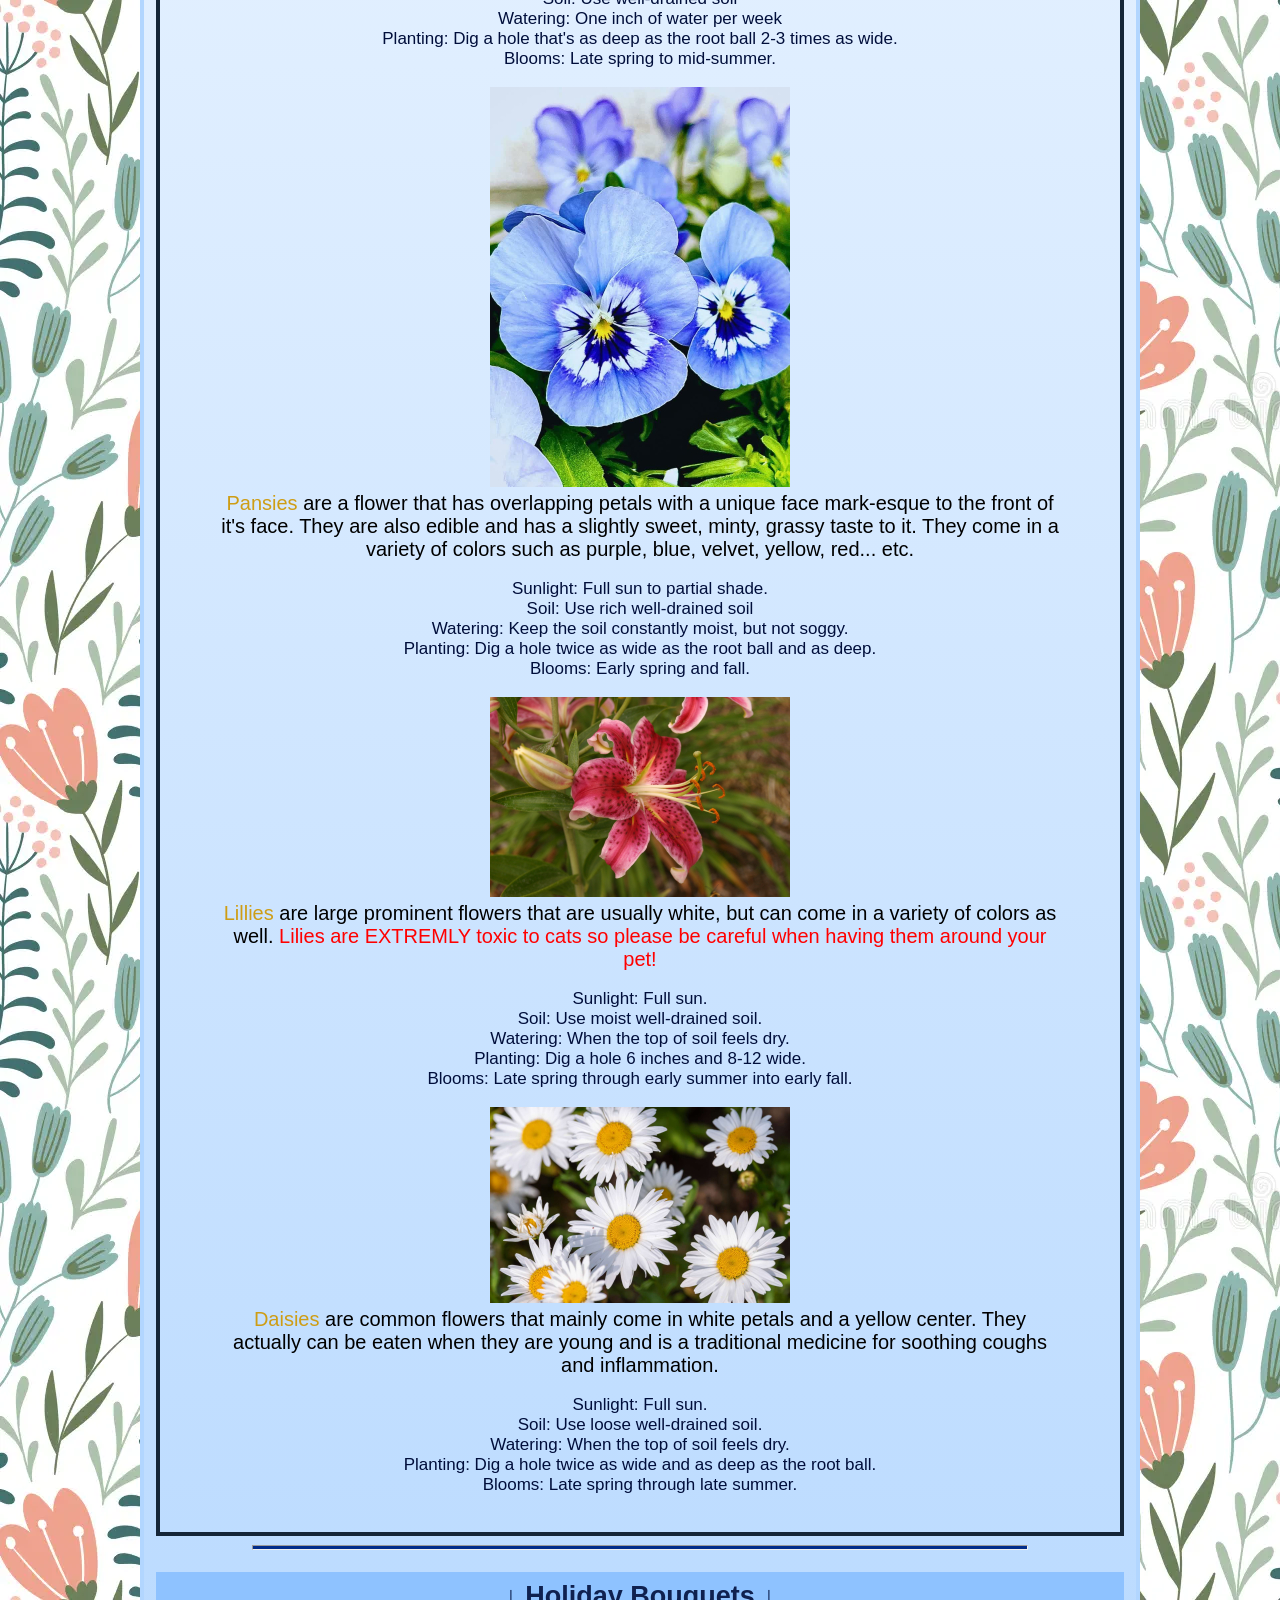
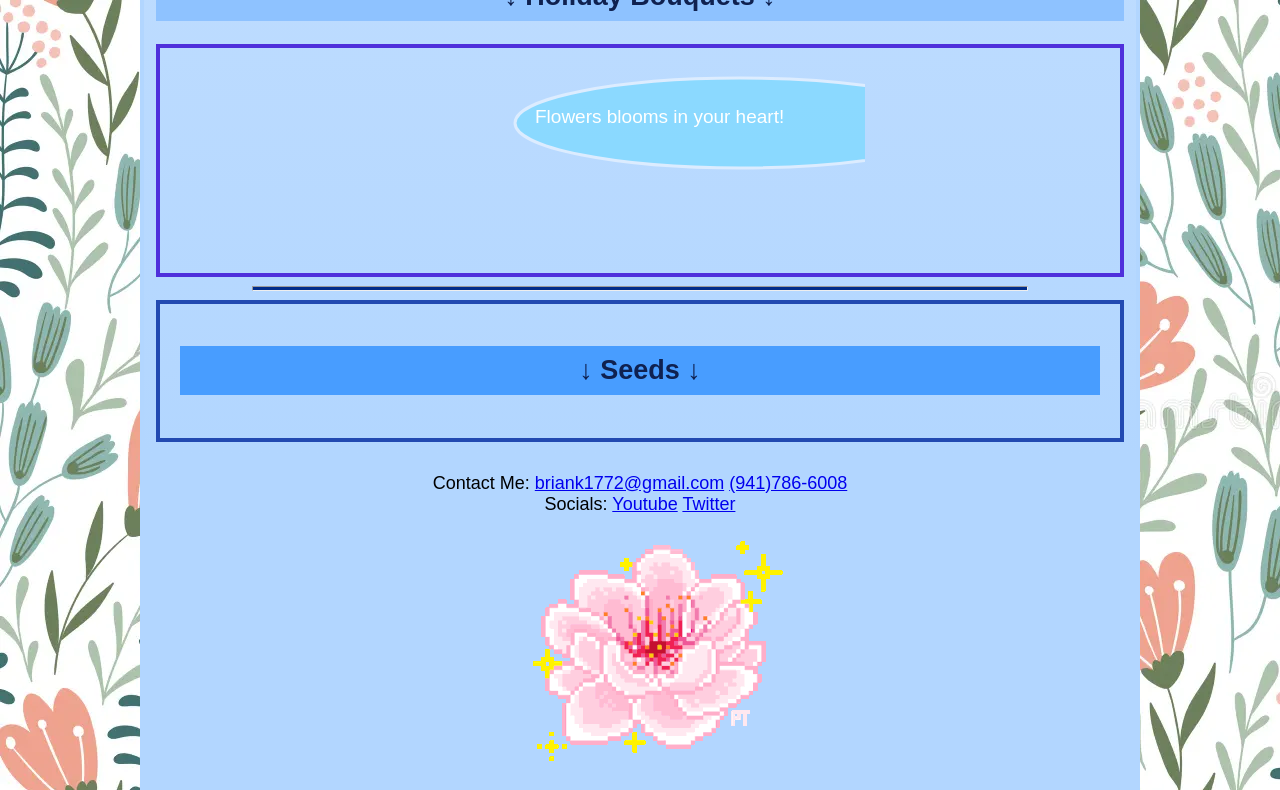
==== commit c910a7b3: "Add files via upload" ====
--- a/BriansFloralShop/index.html
+++ b/BriansFloralShop/index.html
@@ -1,7 +1,6 @@
 <!DOCTYPE HTML>
 <html>
 <head>
-    <div id="whole">
     <Title>Brians Floral Shop</Title>
     <meta charset="utf-8">
     <meta name="author" content="Brian">
@@ -32,8 +31,9 @@
     </style>
     <!--maybe there is too many borders-->
     <!--Created on 8/17, 2026-->
- </head>
- <body>
+</head>
+<body>
+    <div id="Whole">
     <header> Brians Floral Shop
     <nav id="Top">
         <a href="index.html">Home</a>
@@ -124,8 +124,9 @@
     <h2 id="Seeds">↓ Seeds ↓</h2>
     </div> <!--Close Seeds-->
     
+    </main>
     </div> <!--Light blue border around page, close Whole-->
-    </main>
+  
 
     <footer>
         <div id="Social">
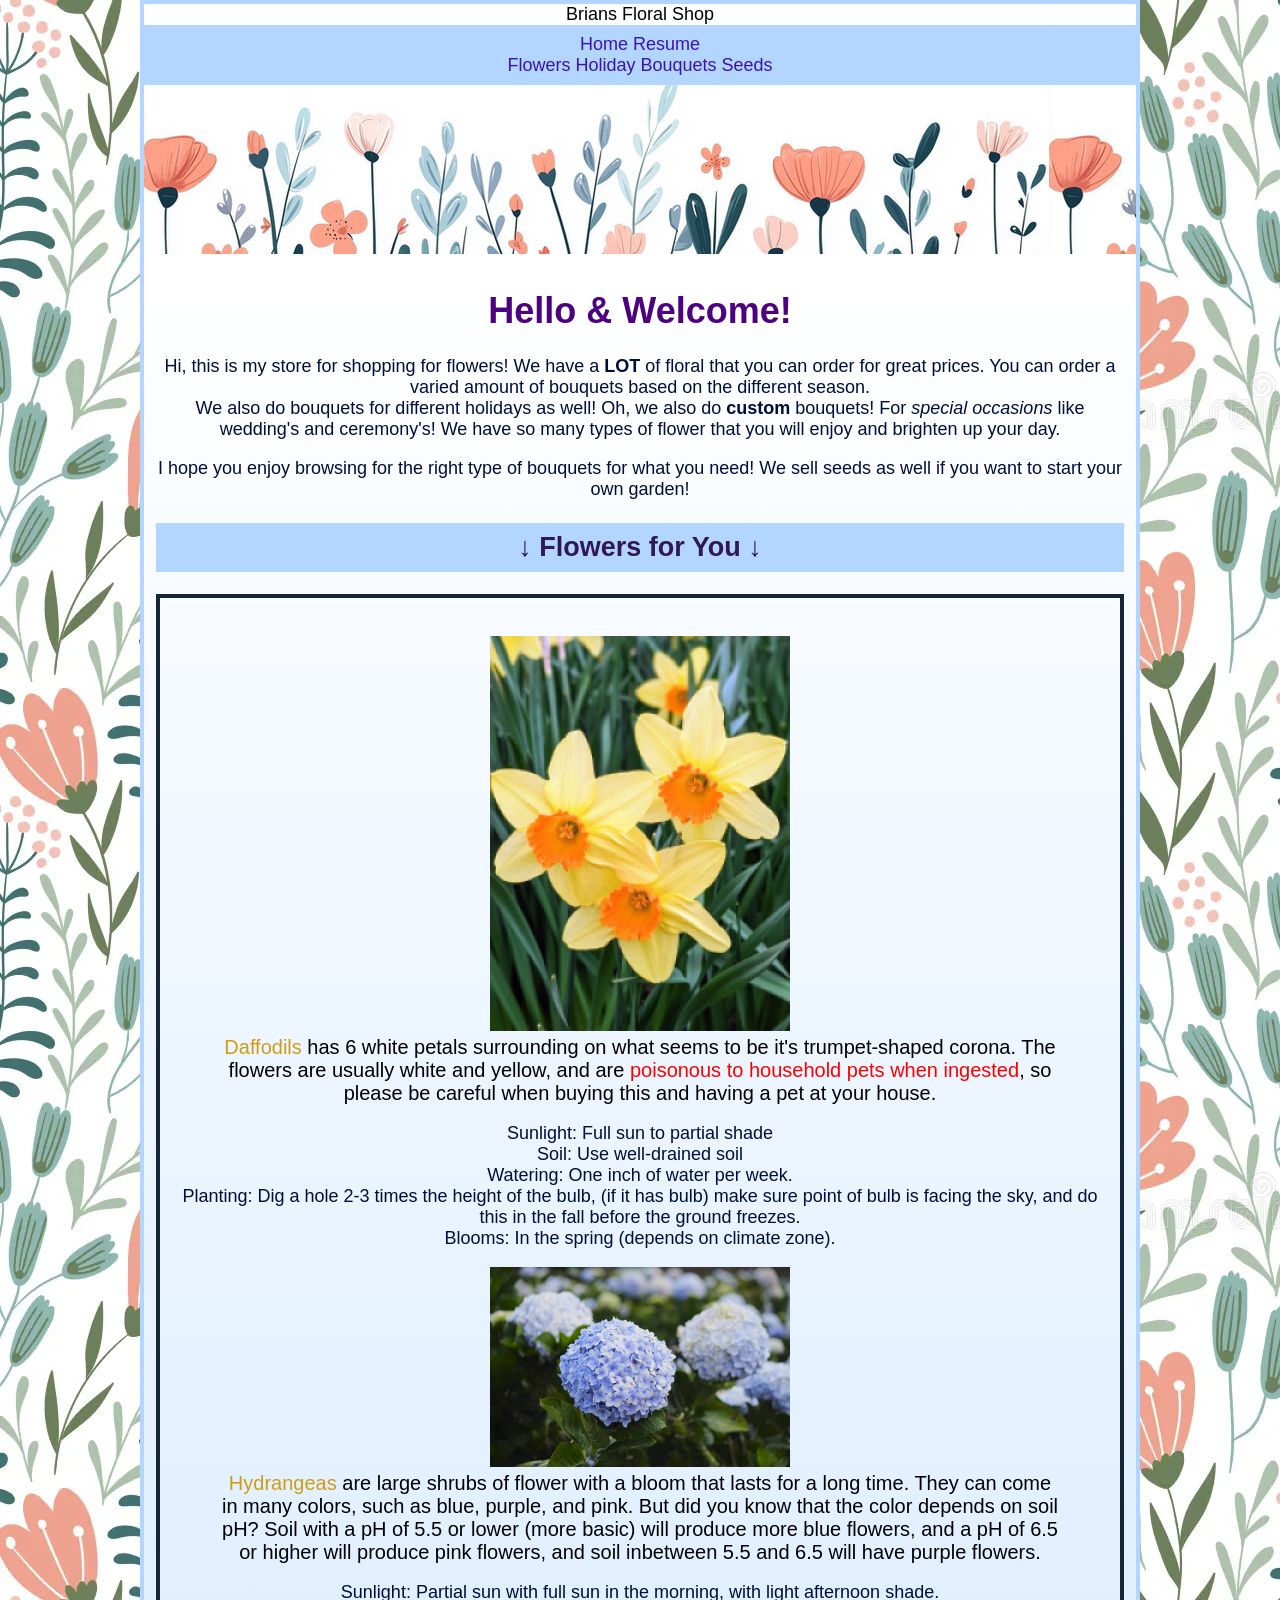
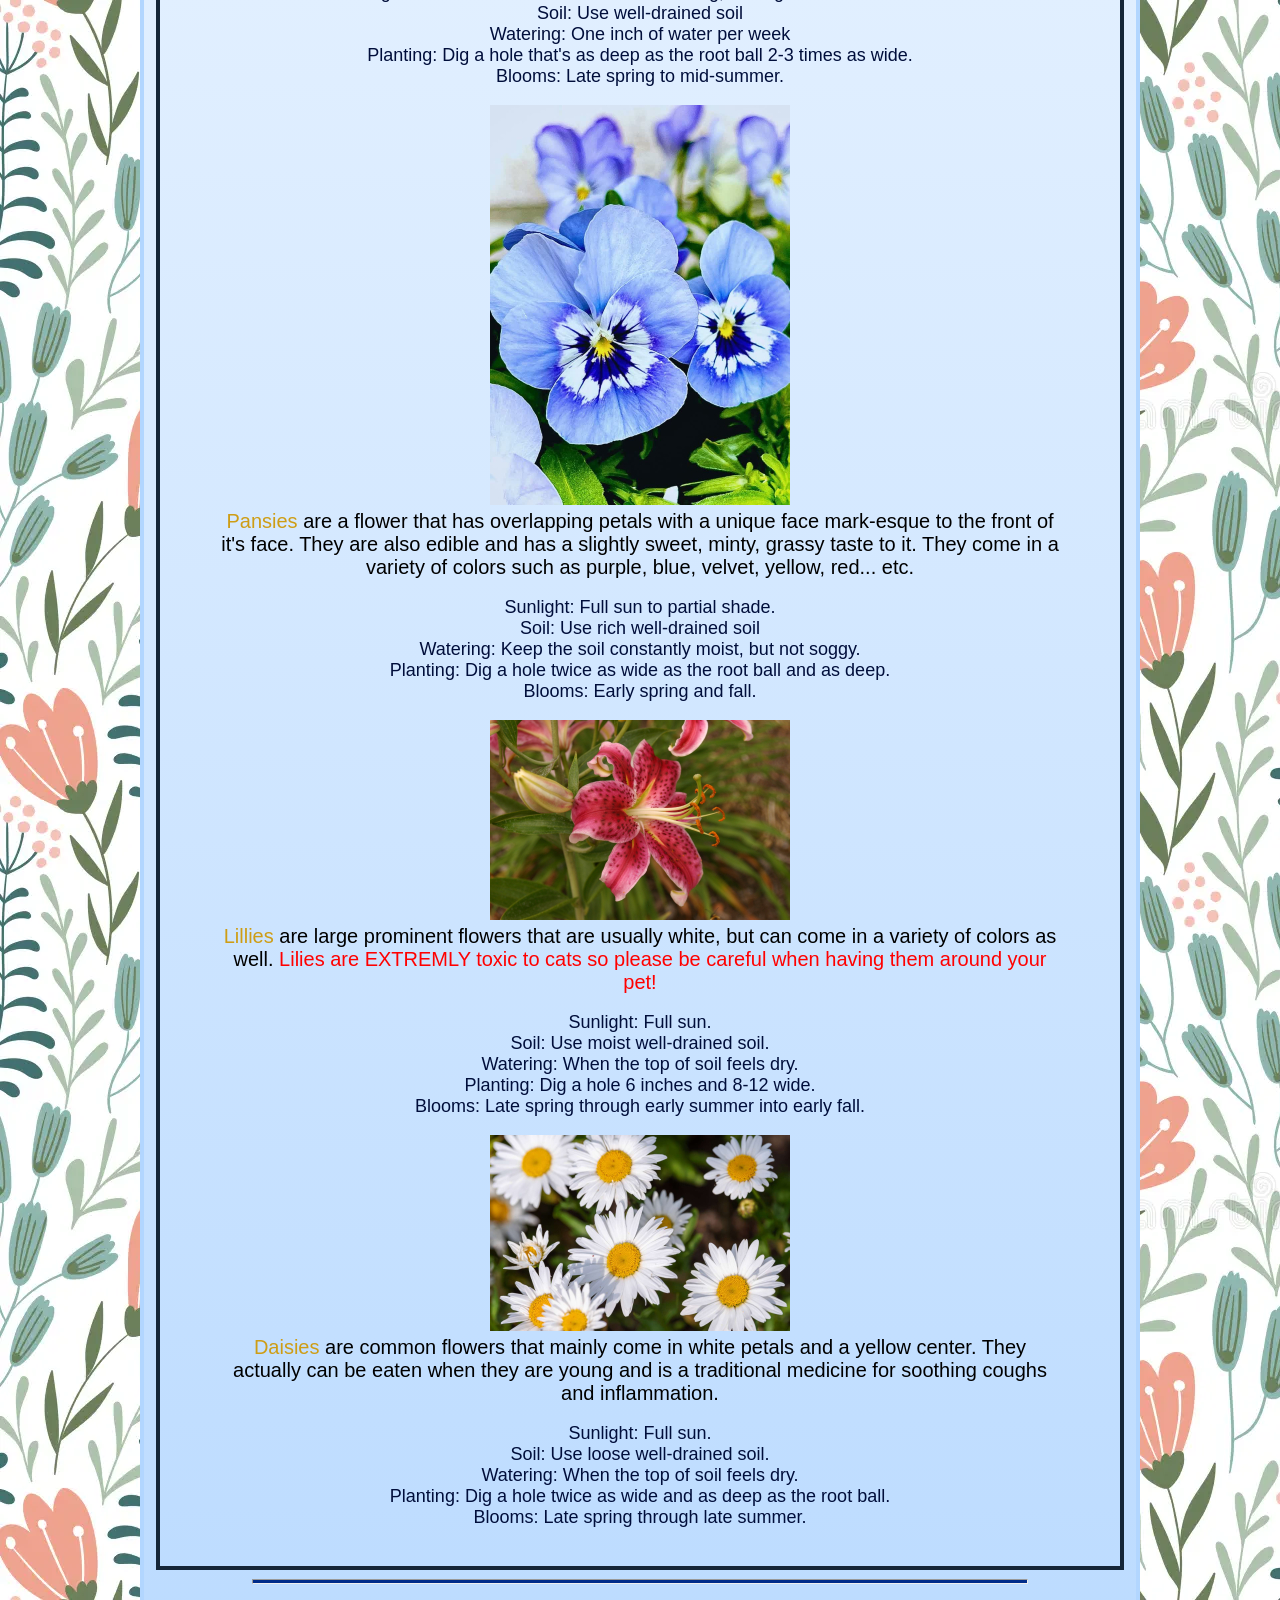
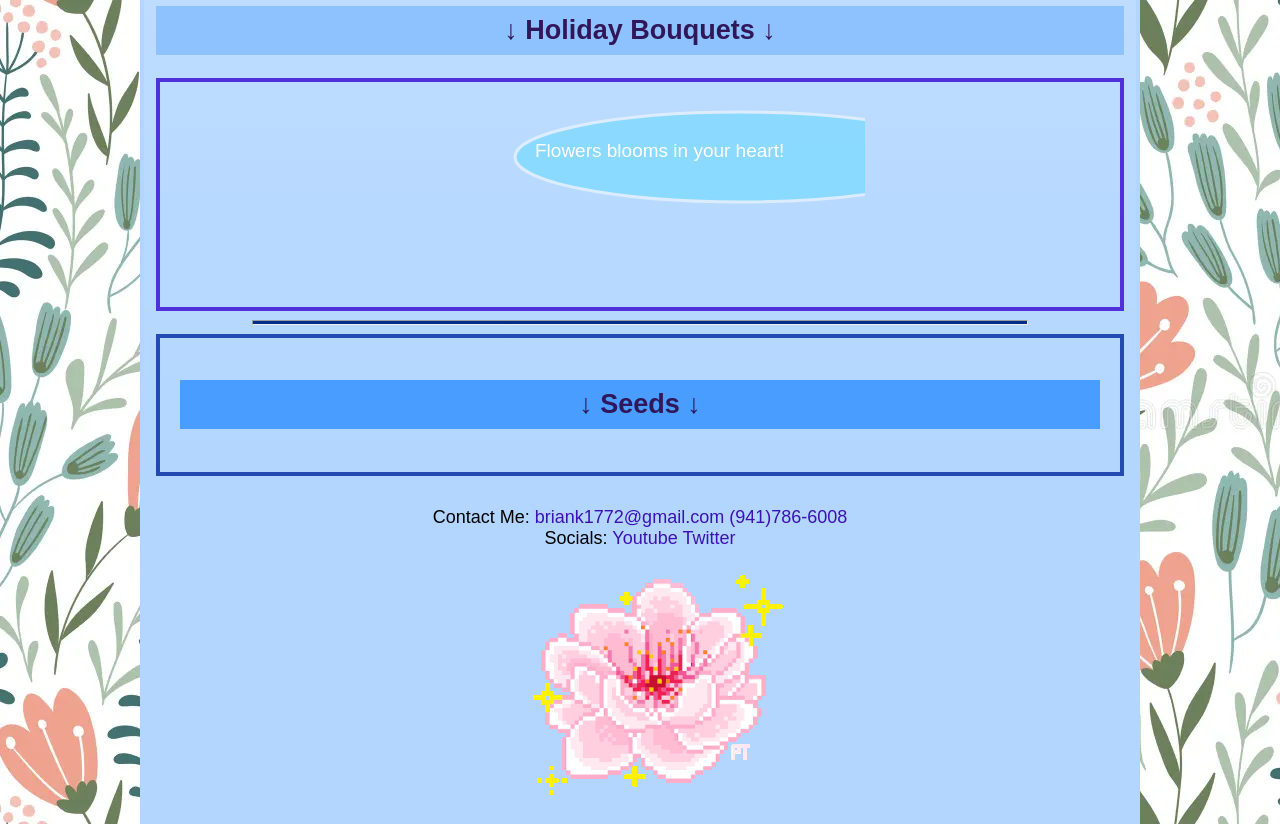
==== commit d3599c86: "Add files via upload" ====
--- a/BriansFloralShop/index.html
+++ b/BriansFloralShop/index.html
@@ -6,28 +6,8 @@
     <meta name="author" content="Brian">
     <meta name="description" content="This site is for browsing and buying flowers.">
     <meta name="viewport" content="width=device-width, initial-scale=1.0">
+    <link href="epicstyle.css" rel="stylesheet" type="text/css">
     <style>
-        body {max-width: 1000px; margin: auto; background-image:url(images/repeatflower.jpg); font-family: Century Gothic, sans-serif; font-size: 18px; text-align:center}
-        header {height:250px; background-image:url(images/banner.jpg); text-align: center}
-        main {background-image: linear-gradient(to bottom, rgb(255, 255, 255) 0%, #b2d6ff 100%); padding: 12px}
-        h1 {color:#4d0080}
-        p {color:rgb(0, 14, 59); font-size: 17px;}
-        h2 {color:#0f2150; text-align: center}
-        figcaption {font-size: 20px;}
-        span {color:rgb(206, 157, 21)}
-        hr {width:80%; height:3px; background-color:rgb(0, 44, 138)}
-        footer {background-color:#b2d6ff}
-        nav {background-color:#b2d6ff; text-align: center; padding: 10px}
-        .Flowers {border: 4px solid #152638; padding: 20px}
-        .Holiday {border: 4px solid #4f30db; padding: 20px}
-        .Seeds {border: 4px solid #224ab1; padding: 20px}
-        .poisonous {color:rgb(255, 0, 0)}
-        #Whole {border: 4px solid #b2d6ff; padding: 0px; text-align: center}
-        #Social {text-align: center; padding: 15px}
-        #Top {background-color: #b2d6ff; padding: 9px;}
-        #Flowers {background-color: #b2d6ff; padding: 9px;}
-        #Holiday {background-color: #8ec2ff; padding: 9px;}
-        #Seeds {background-color: #489dff; padding: 9px;}
     </style>
     <!--maybe there is too many borders-->
     <!--Created on 8/17, 2026-->
--- a/BriansFloralShop/epicstyle.css
+++ b/BriansFloralShop/epicstyle.css
@@ -0,0 +1,34 @@
+        body {max-width: 1000px; margin: auto; background-image:url(images/repeatflower.jpg); font-family: Century Gothic, sans-serif; font-size: 18px; text-align:center}
+        header {height:250px; background-image:url(images/banner.jpg); text-align: center}
+        main {background-image: linear-gradient(to bottom, rgb(255, 255, 255) 0%, #b2d6ff 100%); padding: 12px}
+        h1 {color:#4d0080}
+        h2 {color:#31175a; text-align: center}
+        p {color:rgb(0, 14, 59); font-size: 18px;}
+        figcaption {font-size: 20px;}
+        span {color:rgb(206, 157, 21)}
+        hr {width:80%; height:3px; background-color:rgb(0, 44, 138)}
+        aside {width:20%; float:left; text-align:right; padding:14px; box-sizing:border-box;}
+        section {width:95%; padding:10px; box-sizing:border-box; }
+        abbr {border-bottom: 3px dotted black; cursor: help}
+        footer {background-color:#b2d6ff}
+        footer a {color:rgb(61, 18, 179); text-decoration:none;} /* no underline */
+        footer a:hover {color:rgb(0, 197, 181)}
+        nav {background-color:#b2d6ff; text-align: center; padding: 10px}
+        nav a {color:rgb(61, 18, 179); text-decoration:none;} /* no underline */
+        nav a:hover {color:rgb(0, 197, 181)}
+        nav nav ul li.selected a {color:white; background-color:gray}
+        nav li {display:inline; list-style:none} /* no bullets */
+        .Flowers {border: 4px solid #152638; padding: 20px}
+        .Holiday {border: 4px solid #4f30db; padding: 20px}
+        .Seeds {border: 4px solid #224ab1; padding: 20px}
+        .poisonous {color:rgb(255, 0, 0)}
+        #Resume { border: 4px solid #074588; padding: 20px; 
+                margin: 20px; background-color: #e7f6ff; box-shadow: 10px 5px 5px #888888; }
+        #Resume a {color:rgb(61, 18, 179); text-decoration:none;} /* no underline */
+        #Resume a:hover {color:rgb(0, 197, 181)}
+        #Whole {border: 4px solid #b2d6ff; padding: 0px; text-align: center}
+        #Social {text-align: center; padding: 15px}
+        #Top {background-color: #b2d6ff; padding: 9px;}
+        #Flowers {background-color: #b2d6ff; padding: 9px;}
+        #Holiday {background-color: #8ec2ff; padding: 9px;}
+        #Seeds {background-color: #489dff; padding: 9px;}
